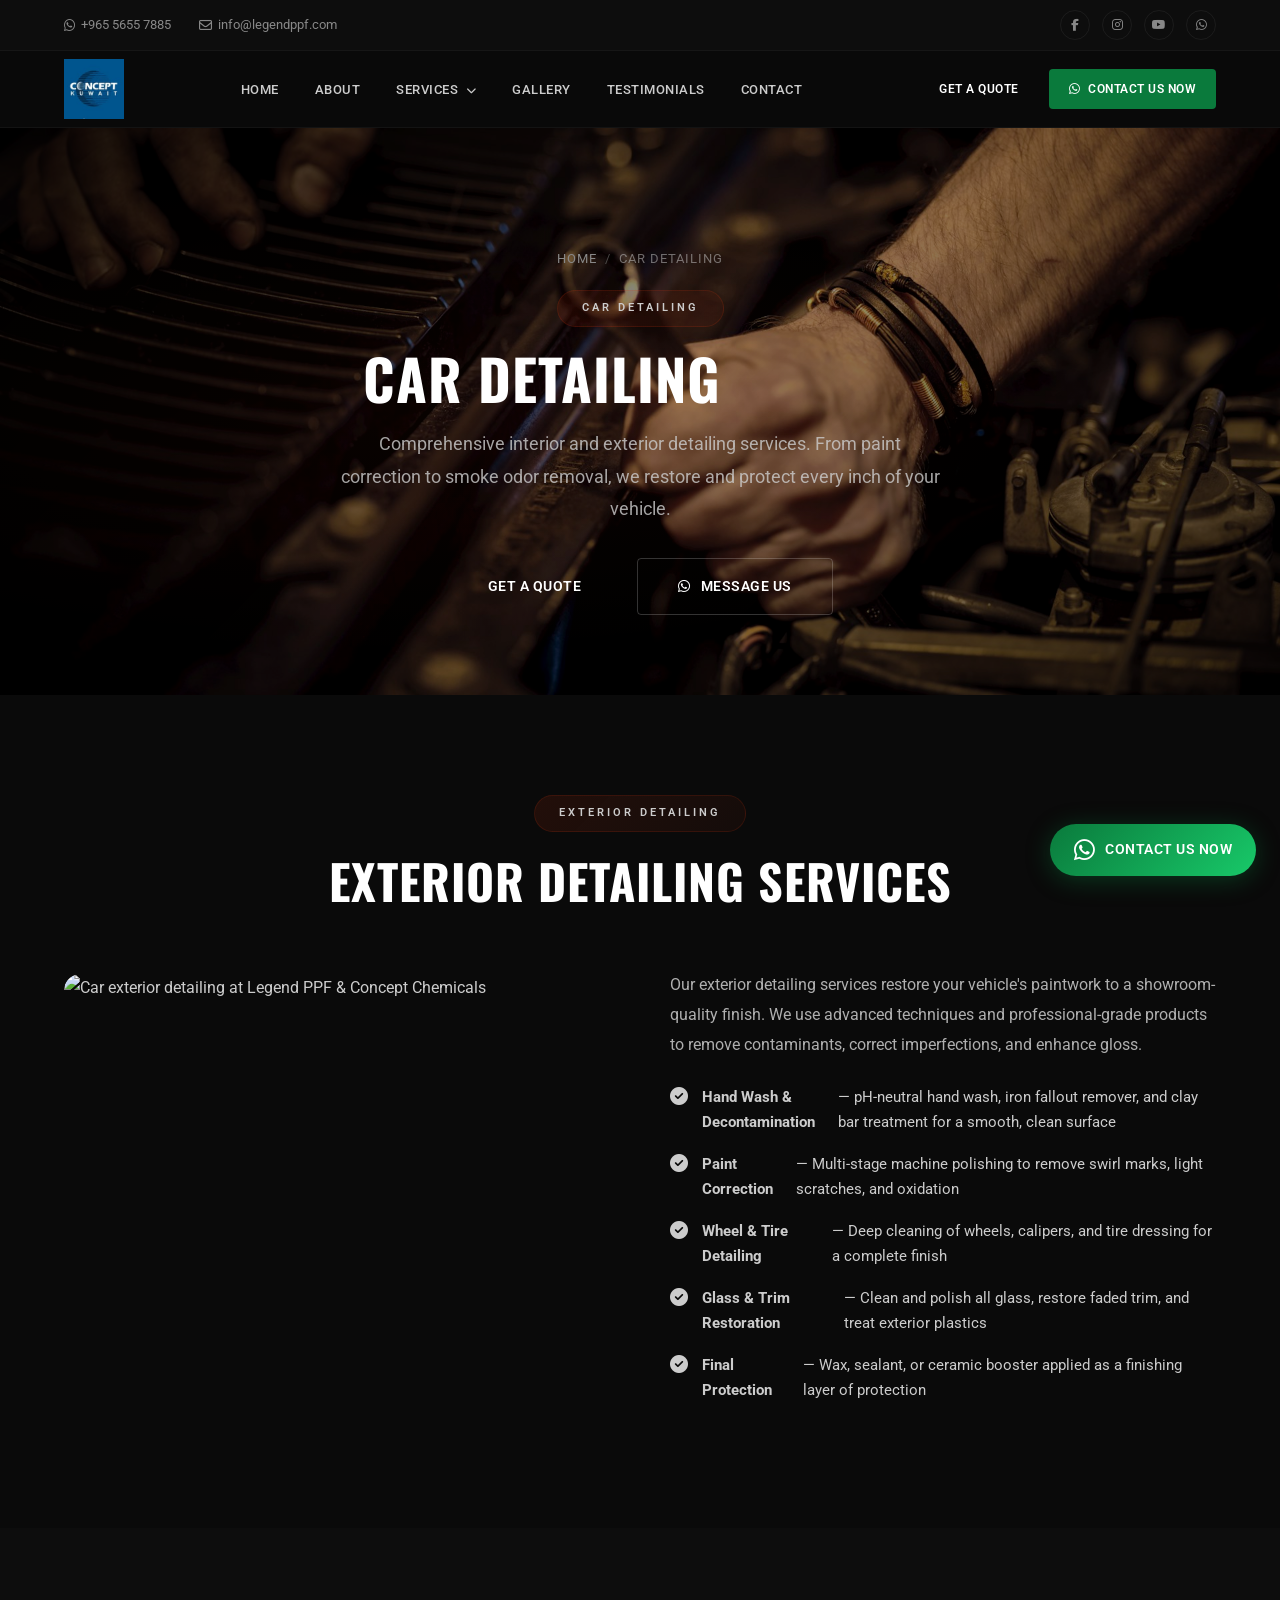
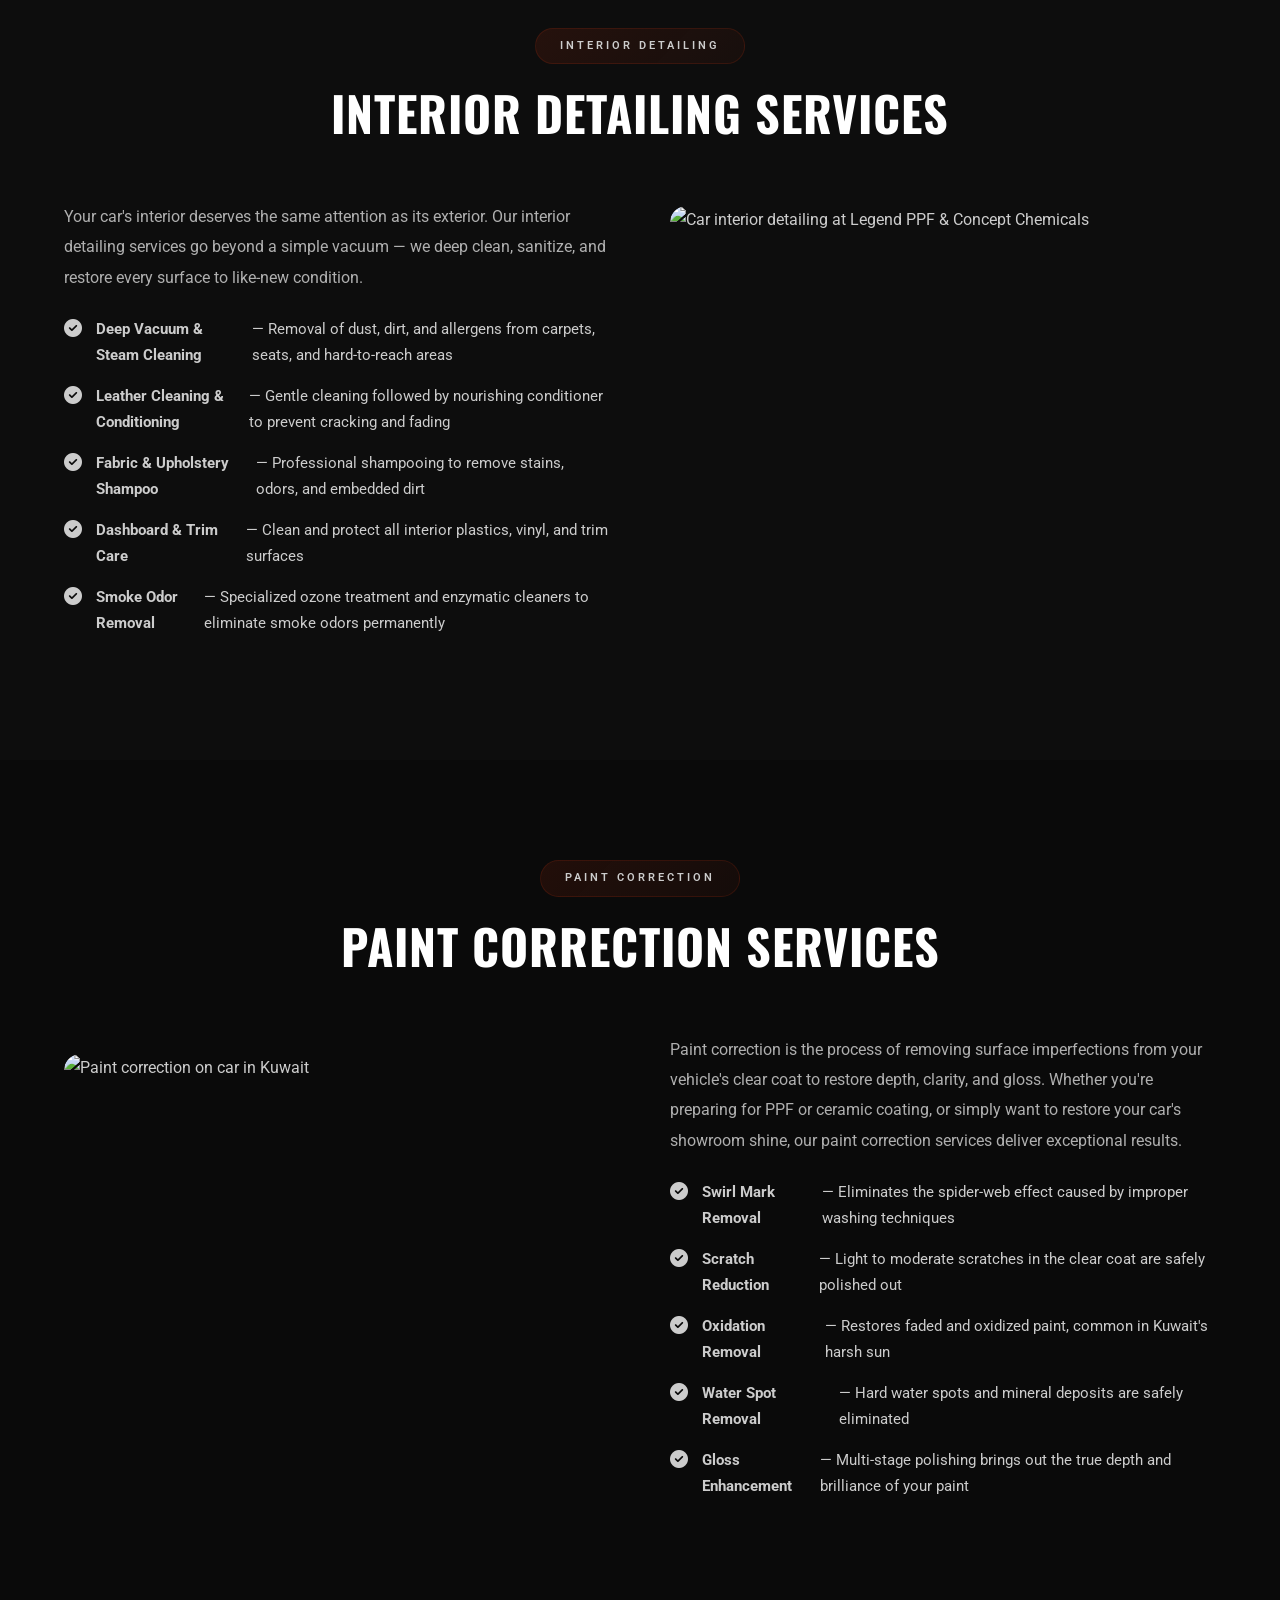
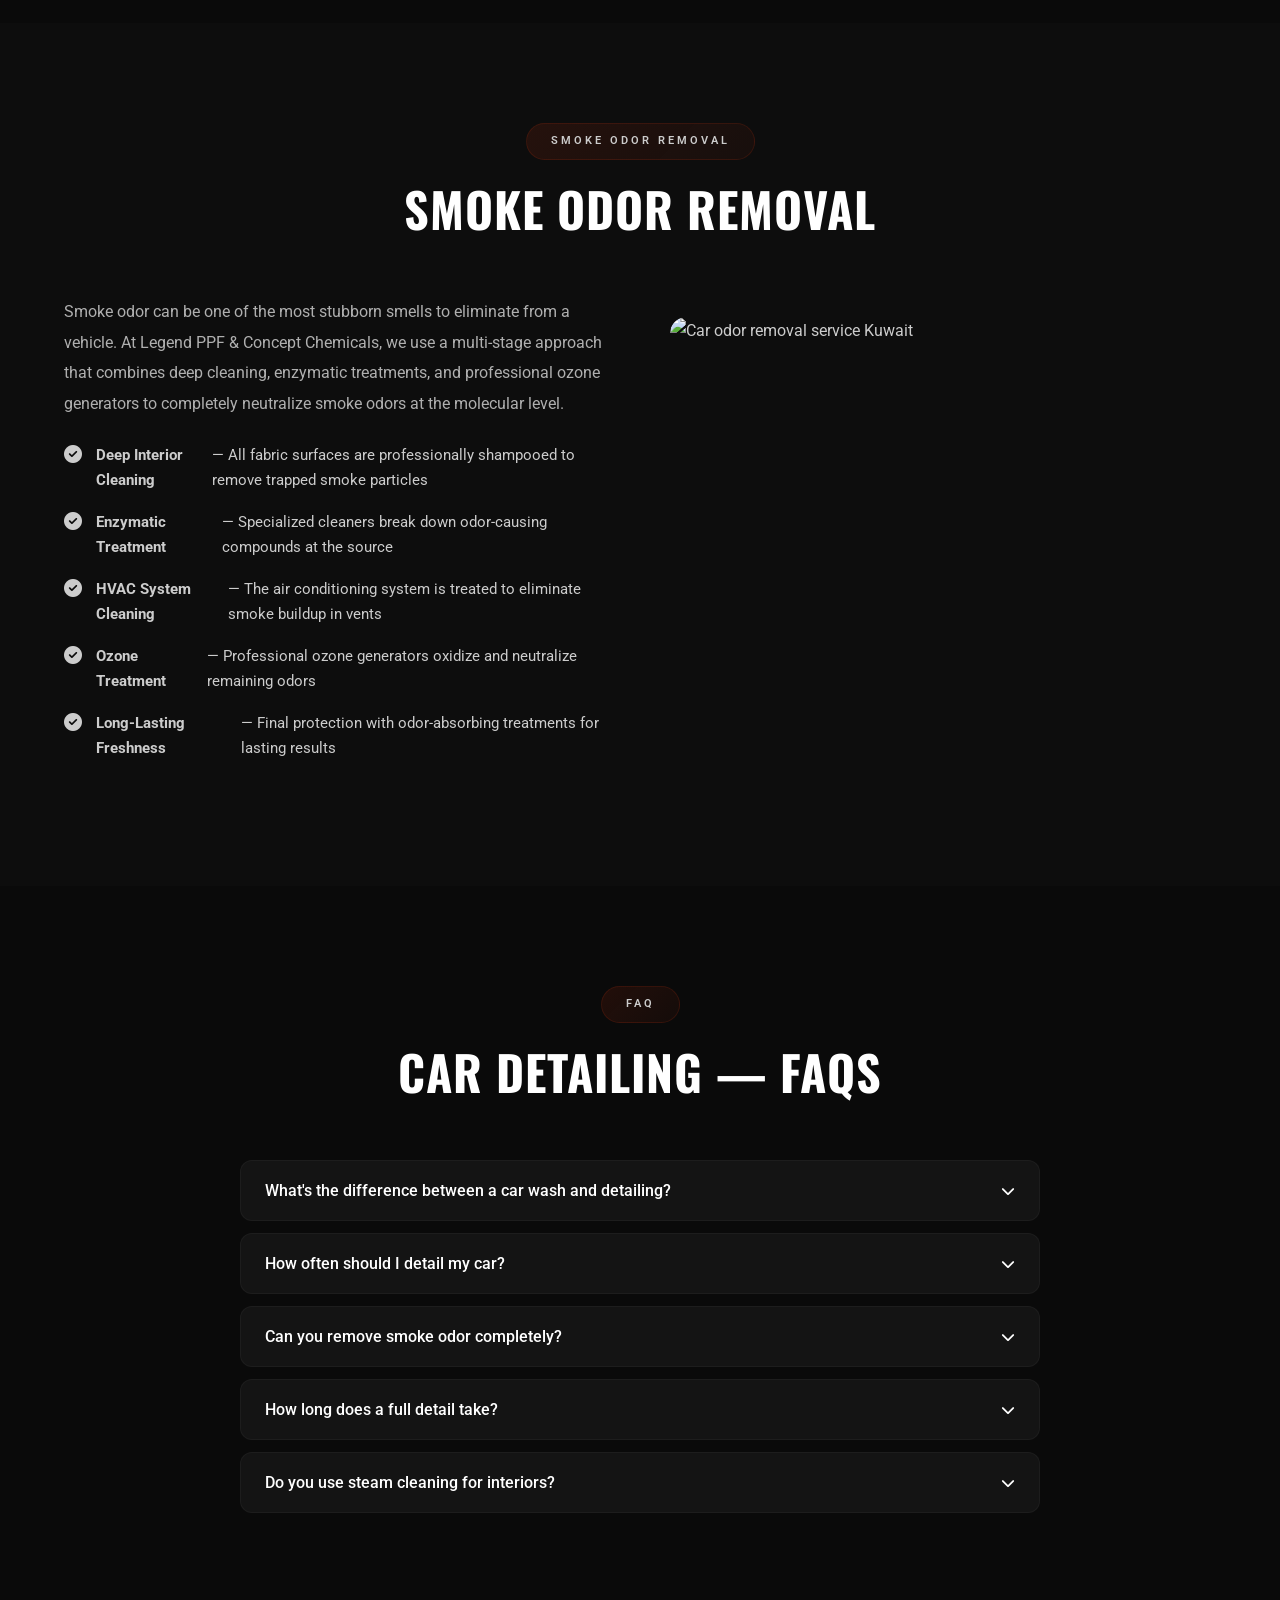
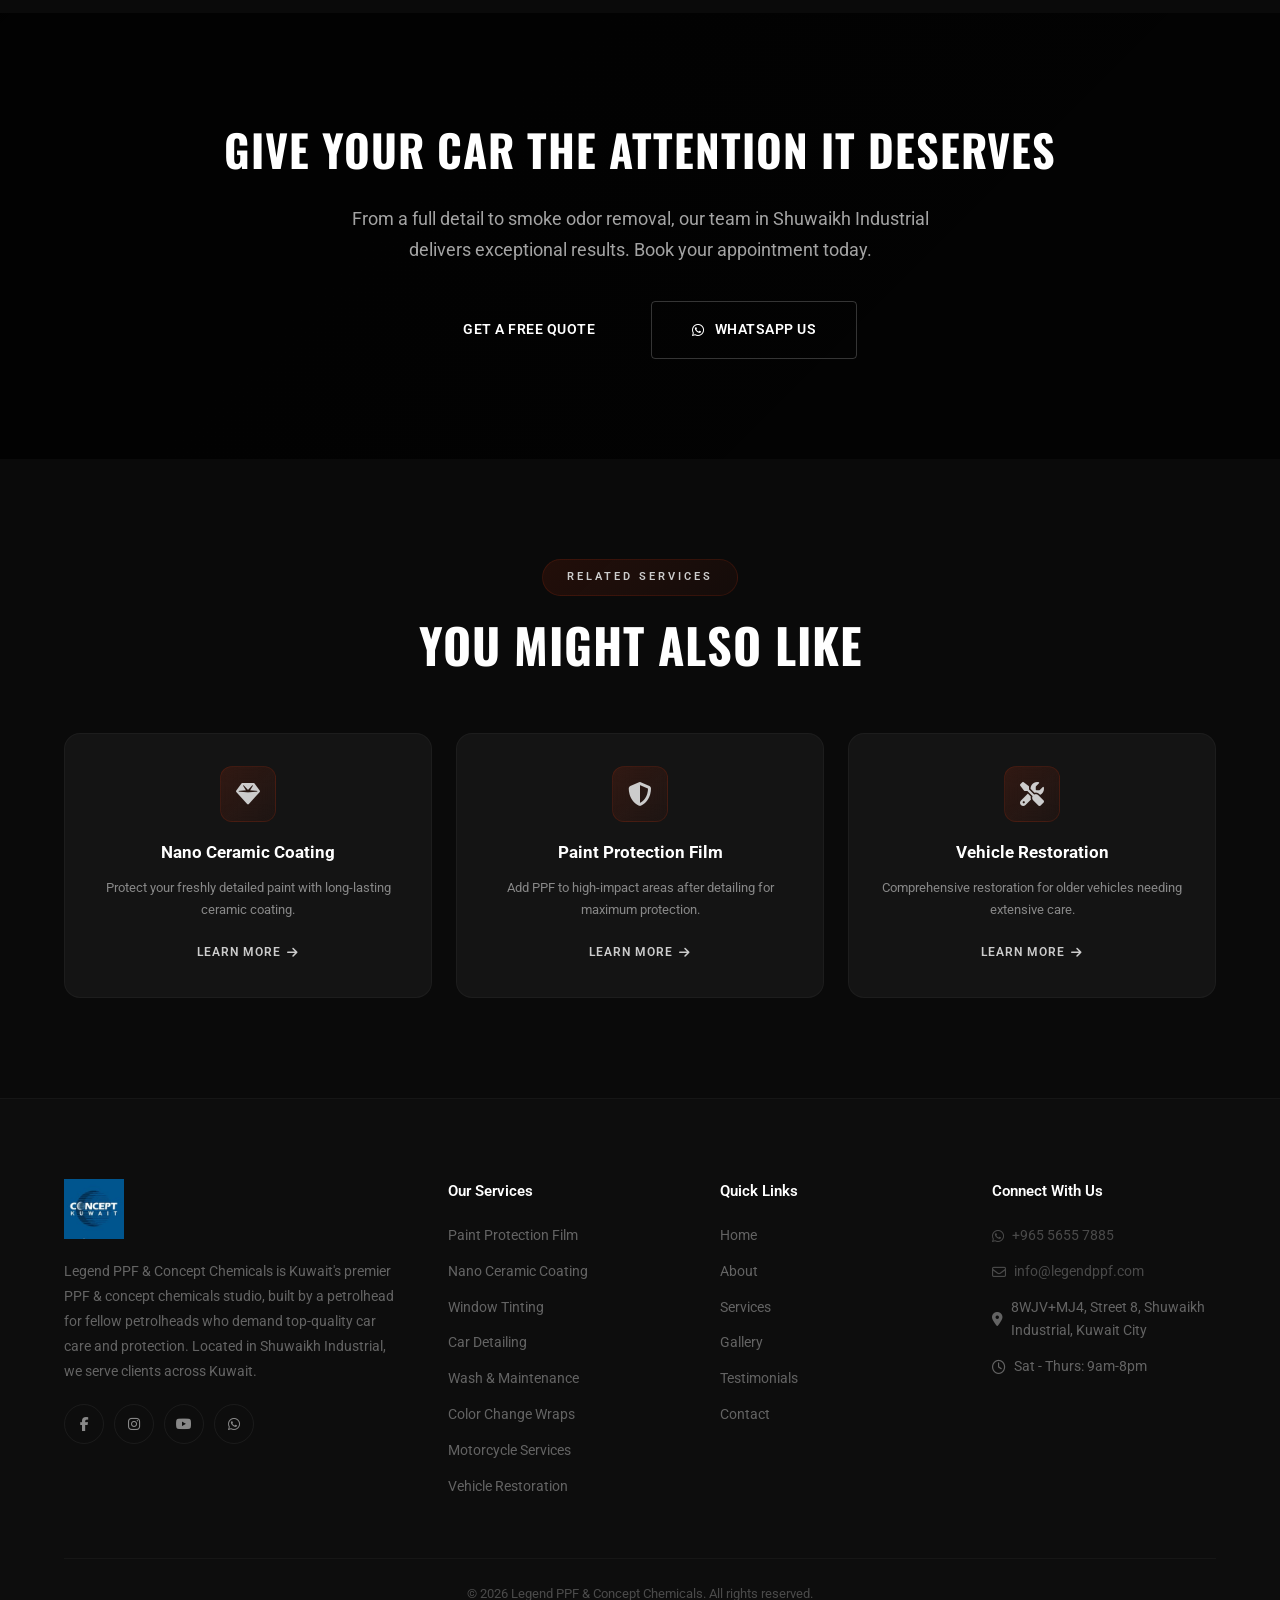
==== services/car-detailing.html @ 8990b1a9 "Initial commit from template" ====
<!DOCTYPE html>
<html lang="en">
<head>
  <meta charset="UTF-8">
  <meta name="viewport" content="width=device-width, initial-scale=1.0">
  <title>Car Detailing Kuwait | Legend PPF &amp; Concept Chemicals</title>
  <meta name="description" content="Premium Car Detailing in Kuwait by Legend PPF &amp; Concept Chemicals. Interior detailing, exterior detailing, paint correction, smoke odor removal, and full car care services.">
  <meta name="keywords" content="Car Detailing Kuwait, Auto Detailing Kuwait, Car Interior Detailing Kuwait, Car Exterior Detailing Kuwait, Smoke Odor Removal Kuwait, Paint Correction Kuwait, Car Cleaning Kuwait">
  <link rel="preconnect" href="https://fonts.googleapis.com">
  <link rel="preconnect" href="https://fonts.gstatic.com" crossorigin>
  <link href="https://fonts.googleapis.com/css2?family=Oswald:wght@400;500;600;700&family=Roboto:wght@300;400;500;700&display=swap" rel="stylesheet">
  <link rel="stylesheet" href="https://cdnjs.cloudflare.com/ajax/libs/font-awesome/6.5.0/css/all.min.css">
  <link rel="stylesheet" href="../style.css">
  <link rel="stylesheet" href="services.css">
</head>
<body>

  <div class="top-bar">
    <div class="container top-bar-inner">
      <div class="top-bar-contact">
        <a href="https://wa.me/96556557885"><i class="fab fa-whatsapp"></i> +965 5655 7885</a>
        <a href="mailto:info@legendppf.com"><i class="far fa-envelope"></i> info@legendppf.com</a>
      </div>
      <div class="top-bar-social">
        <a href="#"><i class="fab fa-facebook-f"></i></a>
        <a href="#"><i class="fab fa-instagram"></i></a>
        <a href="#"><i class="fab fa-youtube"></i></a>
        <a href="https://wa.me/96556557885"><i class="fab fa-whatsapp"></i></a>
      </div>
    </div>
  </div>

  <nav class="navbar" id="navbar">
    <div class="container nav-inner">
      <a href="../index.html" class="logo">
        <img src="../images/Logo.jpg" alt="Legend PPF &amp; Concept Chemicals">
      </a>
      <ul class="nav-links" id="navLinks">
        <li><a href="../index.html">Home</a></li>
        <li><a href="../index.html#about">About</a></li>
        <li class="dropdown">
          <a href="../index.html#services">Services <i class="fas fa-chevron-down"></i></a>
          <ul class="dropdown-menu">
            <li><a href="ppf.html">Paint Protection Film</a></li>
            <li><a href="nano-ceramic-coating.html">Nano Ceramic Coating</a></li>
            <li><a href="window-tinting.html">Window Tinting</a></li>
            <li><a href="car-detailing.html">Car Detailing</a></li>
            <li><a href="wash-maintenance.html">Wash & Maintenance</a></li>
            <li><a href="color-change-wraps.html">Color Change Wraps</a></li>
            <li><a href="motorcycle-services.html">Motorcycle Services</a></li>
            <li><a href="vehicle-restoration.html">Vehicle Restoration</a></li>
          </ul>
        </li>
        <li><a href="../index.html#gallery">Gallery</a></li>
        <li><a href="../index.html#testimonials">Testimonials</a></li>
        <li><a href="../index.html#contact">Contact</a></li>
      </ul>
      <div class="nav-actions">
        <a href="../index.html#contact" class="btn btn-primary btn-sm">Get a Quote</a>
        <a href="https://wa.me/96556557885" class="btn-whatsapp-nav"><i class="fab fa-whatsapp"></i> <span class="nav-whatsapp-text">Contact Us Now</span></a>
        <button class="hamburger" id="hamburger" aria-label="Menu">
          <span></span><span></span><span></span>
        </button>
      </div>
    </div>
  </nav>

  <section class="page-hero">
    <div class="page-hero-bg"><img src="../images/detailing-hero.jpg" alt="Car detailing" loading="lazy"></div>
    <div class="page-hero-overlay"></div>
    <div class="page-hero-content">
      <div class="breadcrumbs">
        <a href="../index.html">Home</a>
        <span>/</span>
        <span class="current">Car Detailing</span>
      </div>
      <span class="section-badge">CAR DETAILING</span>
      <h1>Car Detailing <span class="gradient-text">Kuwait</span></h1>
      <p>Comprehensive interior and exterior detailing services. From paint correction to smoke odor removal, we restore and protect every inch of your vehicle.</p>
      <div class="page-hero-actions">
        <a href="../index.html#contact" class="btn btn-primary btn-lg">Get a Quote</a>
        <a href="https://wa.me/96556557885" class="btn btn-outline btn-lg"><i class="fab fa-whatsapp"></i> Message Us</a>
      </div>
    </div>
  </section>

  <!-- Exterior Detailing -->
  <section class="section content-section">
    <div class="container">
      <div class="section-header">
        <span class="section-badge">EXTERIOR DETAILING</span>
        <h2>Exterior Detailing Services</h2>
      </div>
      <div class="content-grid">
        <div class="content-image">
          <img src="https://images.unsplash.com/photo-1583121274602-3e2820c69888?w=800&q=80" alt="Car exterior detailing at Legend PPF &amp; Concept Chemicals" loading="lazy">
        </div>
        <div class="content-text">
          <p>Our exterior detailing services restore your vehicle's paintwork to a showroom-quality finish. We use advanced techniques and professional-grade products to remove contaminants, correct imperfections, and enhance gloss.</p>
          <ul class="benefits-list">
            <li><i class="fas fa-check-circle"></i> <strong>Hand Wash & Decontamination</strong> — pH-neutral hand wash, iron fallout remover, and clay bar treatment for a smooth, clean surface</li>
            <li><i class="fas fa-check-circle"></i> <strong>Paint Correction</strong> — Multi-stage machine polishing to remove swirl marks, light scratches, and oxidation</li>
            <li><i class="fas fa-check-circle"></i> <strong>Wheel & Tire Detailing</strong> — Deep cleaning of wheels, calipers, and tire dressing for a complete finish</li>
            <li><i class="fas fa-check-circle"></i> <strong>Glass & Trim Restoration</strong> — Clean and polish all glass, restore faded trim, and treat exterior plastics</li>
            <li><i class="fas fa-check-circle"></i> <strong>Final Protection</strong> — Wax, sealant, or ceramic booster applied as a finishing layer of protection</li>
          </ul>
        </div>
      </div>
    </div>
  </section>

  <!-- Interior Detailing -->
  <section class="section content-section">
    <div class="container">
      <div class="section-header">
        <span class="section-badge">INTERIOR DETAILING</span>
        <h2>Interior Detailing Services</h2>
      </div>
      <div class="content-grid reverse">
        <div class="content-image">
          <img src="https://images.unsplash.com/photo-1619642751034-765dfdf7c58e?w=800&q=80" alt="Car interior detailing at Legend PPF &amp; Concept Chemicals" loading="lazy">
        </div>
        <div class="content-text">
          <p>Your car's interior deserves the same attention as its exterior. Our interior detailing services go beyond a simple vacuum — we deep clean, sanitize, and restore every surface to like-new condition.</p>
          <ul class="benefits-list">
            <li><i class="fas fa-check-circle"></i> <strong>Deep Vacuum & Steam Cleaning</strong> — Removal of dust, dirt, and allergens from carpets, seats, and hard-to-reach areas</li>
            <li><i class="fas fa-check-circle"></i> <strong>Leather Cleaning & Conditioning</strong> — Gentle cleaning followed by nourishing conditioner to prevent cracking and fading</li>
            <li><i class="fas fa-check-circle"></i> <strong>Fabric & Upholstery Shampoo</strong> — Professional shampooing to remove stains, odors, and embedded dirt</li>
            <li><i class="fas fa-check-circle"></i> <strong>Dashboard & Trim Care</strong> — Clean and protect all interior plastics, vinyl, and trim surfaces</li>
            <li><i class="fas fa-check-circle"></i> <strong>Smoke Odor Removal</strong> — Specialized ozone treatment and enzymatic cleaners to eliminate smoke odors permanently</li>
          </ul>
        </div>
      </div>
    </div>
  </section>

  <!-- Paint Correction -->
  <section class="section content-section">
    <div class="container">
      <div class="section-header">
        <span class="section-badge">PAINT CORRECTION</span>
        <h2>Paint Correction Services</h2>
      </div>
      <div class="content-grid">
        <div class="content-image">
          <img src="https://images.unsplash.com/photo-1601362840469-51e4d8d58785?w=800&q=80" alt="Paint correction on car in Kuwait" loading="lazy">
        </div>
        <div class="content-text">
          <p>Paint correction is the process of removing surface imperfections from your vehicle's clear coat to restore depth, clarity, and gloss. Whether you're preparing for PPF or ceramic coating, or simply want to restore your car's showroom shine, our paint correction services deliver exceptional results.</p>
          <ul class="benefits-list">
            <li><i class="fas fa-check-circle"></i> <strong>Swirl Mark Removal</strong> — Eliminates the spider-web effect caused by improper washing techniques</li>
            <li><i class="fas fa-check-circle"></i> <strong>Scratch Reduction</strong> — Light to moderate scratches in the clear coat are safely polished out</li>
            <li><i class="fas fa-check-circle"></i> <strong>Oxidation Removal</strong> — Restores faded and oxidized paint, common in Kuwait's harsh sun</li>
            <li><i class="fas fa-check-circle"></i> <strong>Water Spot Removal</strong> — Hard water spots and mineral deposits are safely eliminated</li>
            <li><i class="fas fa-check-circle"></i> <strong>Gloss Enhancement</strong> — Multi-stage polishing brings out the true depth and brilliance of your paint</li>
          </ul>
        </div>
      </div>
    </div>
  </section>

  <!-- Smoke Odor Removal -->
  <section class="section content-section">
    <div class="container">
      <div class="section-header">
        <span class="section-badge">SMOKE ODOR REMOVAL</span>
        <h2>Smoke Odor Removal</h2>
      </div>
      <div class="content-grid reverse">
        <div class="content-image">
          <img src="https://images.unsplash.com/photo-1607860108855-64acf2078ed9?w=800&q=80" alt="Car odor removal service Kuwait" loading="lazy">
        </div>
        <div class="content-text">
          <p>Smoke odor can be one of the most stubborn smells to eliminate from a vehicle. At Legend PPF &amp; Concept Chemicals, we use a multi-stage approach that combines deep cleaning, enzymatic treatments, and professional ozone generators to completely neutralize smoke odors at the molecular level.</p>
          <ul class="benefits-list">
            <li><i class="fas fa-check-circle"></i> <strong>Deep Interior Cleaning</strong> — All fabric surfaces are professionally shampooed to remove trapped smoke particles</li>
            <li><i class="fas fa-check-circle"></i> <strong>Enzymatic Treatment</strong> — Specialized cleaners break down odor-causing compounds at the source</li>
            <li><i class="fas fa-check-circle"></i> <strong>HVAC System Cleaning</strong> — The air conditioning system is treated to eliminate smoke buildup in vents</li>
            <li><i class="fas fa-check-circle"></i> <strong>Ozone Treatment</strong> — Professional ozone generators oxidize and neutralize remaining odors</li>
            <li><i class="fas fa-check-circle"></i> <strong>Long-Lasting Freshness</strong> — Final protection with odor-absorbing treatments for lasting results</li>
          </ul>
        </div>
      </div>
    </div>
  </section>

  <section class="section content-section">
    <div class="container">
      <div class="section-header">
        <span class="section-badge">FAQ</span>
        <h2>Car Detailing — FAQs</h2>
      </div>
      <div class="faq-grid">
        <div class="faq-item">
          <button class="faq-question">What's the difference between a car wash and detailing? <i class="fas fa-chevron-down"></i></button>
          <div class="faq-answer"><p>A standard car wash is a surface-level cleaning. Detailing is a comprehensive service that includes deep cleaning, paint correction, protection, and restoration of both interior and exterior surfaces. Detailing addresses the details that a regular wash misses.</p></div>
        </div>
        <div class="faq-item">
          <button class="faq-question">How often should I detail my car? <i class="fas fa-chevron-down"></i></button>
          <div class="faq-answer"><p>For most vehicles, a full detail every 6-12 months is recommended. However, if you want to maintain peak condition, interior detailing every 3-4 months and exterior detailing every 6 months is ideal. We can recommend a schedule based on your driving habits and environment.</p></div>
        </div>
        <div class="faq-item">
          <button class="faq-question">Can you remove smoke odor completely? <i class="fas fa-chevron-down"></i></button>
          <div class="faq-answer"><p>In most cases, yes. Our multi-stage smoke odor removal process is highly effective. The success rate depends on factors like how long the smoke has been present and whether it has penetrated deep into foam and padding. We provide a thorough assessment before any treatment.</p></div>
        </div>
        <div class="faq-item">
          <button class="faq-question">How long does a full detail take? <i class="fas fa-chevron-down"></i></button>
          <div class="faq-answer"><p>A full exterior and interior detail typically takes 1-2 days depending on the vehicle's condition and services selected. Paint correction adds additional time. We'll provide a timeline during booking.</p></div>
        </div>
        <div class="faq-item">
          <button class="faq-question">Do you use steam cleaning for interiors? <i class="fas fa-chevron-down"></i></button>
          <div class="faq-answer"><p>Yes. We use professional steam cleaning equipment to sanitize and deep clean interior surfaces without harsh chemicals. Steam effectively removes dirt, kills bacteria, and revitalizes fabrics and leather.</p></div>
        </div>
      </div>
    </div>
  </section>

  <section class="cta-section" style="background-image: url('https://images.unsplash.com/photo-1520340356584-f9917d1eea6f?w=1600&q=80');">
    <div class="cta-overlay"></div>
    <div class="container" style="position:relative; z-index:2;">
      <h2>Give Your Car the Attention It Deserves</h2>
      <p>From a full detail to smoke odor removal, our team in Shuwaikh Industrial delivers exceptional results. Book your appointment today.</p>
      <div class="cta-actions">
        <a href="../index.html#contact" class="btn btn-primary btn-lg">Get a Free Quote</a>
        <a href="https://wa.me/96556557885" class="btn btn-outline btn-lg"><i class="fab fa-whatsapp"></i> WhatsApp Us</a>
      </div>
    </div>
  </section>

  <section class="section content-section">
    <div class="container">
      <div class="section-header">
        <span class="section-badge">RELATED SERVICES</span>
        <h2>You Might Also Like</h2>
      </div>
      <div class="related-services">
        <a href="nano-ceramic-coating.html" class="related-card">
          <div class="service-icon"><i class="fas fa-gem"></i></div>
          <h4>Nano Ceramic Coating</h4>
          <p>Protect your freshly detailed paint with long-lasting ceramic coating.</p>
          <span class="service-link">Learn More <i class="fas fa-arrow-right"></i></span>
        </a>
        <a href="ppf.html" class="related-card">
          <div class="service-icon"><i class="fas fa-shield-alt"></i></div>
          <h4>Paint Protection Film</h4>
          <p>Add PPF to high-impact areas after detailing for maximum protection.</p>
          <span class="service-link">Learn More <i class="fas fa-arrow-right"></i></span>
        </a>
        <a href="vehicle-restoration.html" class="related-card">
          <div class="service-icon"><i class="fas fa-tools"></i></div>
          <h4>Vehicle Restoration</h4>
          <p>Comprehensive restoration for older vehicles needing extensive care.</p>
          <span class="service-link">Learn More <i class="fas fa-arrow-right"></i></span>
        </a>
      </div>
    </div>
  </section>

  <footer class="footer">
    <div class="container">
      <div class="footer-grid">
        <div class="footer-brand">
          <a href="../index.html" class="logo">
            <img src="../images/Logo.jpg" alt="Legend PPF &amp; Concept Chemicals">
          </a>
          <p>Legend PPF &amp; Concept Chemicals is Kuwait's premier PPF &amp; concept chemicals studio, built by a petrolhead for fellow petrolheads who demand top-quality car care and protection. Located in Shuwaikh Industrial, we serve clients across Kuwait.</p>
          <div class="footer-social">
            <a href="#"><i class="fab fa-facebook-f"></i></a>
            <a href="#"><i class="fab fa-instagram"></i></a>
            <a href="#"><i class="fab fa-youtube"></i></a>
            <a href="https://wa.me/96556557885"><i class="fab fa-whatsapp"></i></a>
          </div>
        </div>
        <div class="footer-links">
          <h4>Our Services</h4>
          <ul>
            <li><a href="ppf.html">Paint Protection Film</a></li>
            <li><a href="nano-ceramic-coating.html">Nano Ceramic Coating</a></li>
            <li><a href="window-tinting.html">Window Tinting</a></li>
            <li><a href="car-detailing.html">Car Detailing</a></li>
            <li><a href="wash-maintenance.html">Wash & Maintenance</a></li>
            <li><a href="color-change-wraps.html">Color Change Wraps</a></li>
            <li><a href="motorcycle-services.html">Motorcycle Services</a></li>
            <li><a href="vehicle-restoration.html">Vehicle Restoration</a></li>
          </ul>
        </div>
        <div class="footer-links">
          <h4>Quick Links</h4>
          <ul>
            <li><a href="../index.html">Home</a></li>
            <li><a href="../index.html#about">About</a></li>
            <li><a href="../index.html#services">Services</a></li>
            <li><a href="../index.html#gallery">Gallery</a></li>
            <li><a href="../index.html#testimonials">Testimonials</a></li>
            <li><a href="../index.html#contact">Contact</a></li>
          </ul>
        </div>
        <div class="footer-contact">
          <h4>Connect With Us</h4>
          <ul>
            <li><a href="https://wa.me/96556557885"><i class="fab fa-whatsapp"></i> +965 5655 7885</a></li>
            <li><a href="mailto:info@legendppf.com"><i class="far fa-envelope"></i> info@legendppf.com</a></li>
            <li><i class="fas fa-map-marker-alt"></i> 8WJV+MJ4, Street 8, Shuwaikh Industrial, Kuwait City</li>
            <li><i class="far fa-clock"></i> Sat - Thurs: 9am-8pm</li>
          </ul>
        </div>
      </div>
      <div class="footer-bottom">
        <p>&copy; 2026 Legend PPF &amp; Concept Chemicals. All rights reserved.</p>
      </div>
    </div>
  </footer>

  <a href="https://wa.me/96556557885" class="whatsapp-float" target="_blank" rel="noopener noreferrer" aria-label="Contact us on WhatsApp">
    <i class="fab fa-whatsapp"></i>
    <span>Contact Us Now</span>
  </a>

  <script src="../app.js"></script>
</body>
</html>
---- style.css ----
:root {
  --black: #0a0a0a;
  --dark: #0d0d0d;
  --dark-2: #141414;
  --dark-3: #1c1c1c;
  --primary: @PRIMARY_COLOR@;              /* #d9360e */
  --primary-dark: @PRIMARY_COLOR_DARK@;    /* #b82e0a */
  --primary-light: @PRIMARY_COLOR_LIGHT@;  /* #ff4f22 */
  --primary-glow: @PRIMARY_COLOR_GLOW@;    /* rgba(217, 54, 14, 0.15) */
  --whatsapp: #0a7a3c;
  --whatsapp-light: #18c969;
  --white: #ffffff;
  --text: #cccccc;
  --text-muted: #888888;
  --transition: all 0.4s cubic-bezier(0.25, 0.46, 0.45, 0.94);
}

* {
  margin: 0;
  padding: 0;
  box-sizing: border-box;
}

html { scroll-behavior: smooth; }

body {
  font-family: 'Roboto', sans-serif;
  background: var(--black);
  color: var(--text);
  overflow-x: hidden;
  line-height: 1.7;
  -webkit-font-smoothing: antialiased;
}

a { text-decoration: none; color: inherit; transition: var(--transition); }
ul { list-style: none; }
img { max-width: 100%; display: block; }

.container {
  max-width: 1200px;
  margin: 0 auto;
  padding: 0 24px;
}

@media (max-width: 480px) {
  .container { padding: 0 20px; }
}

.section {
  padding: 120px 0;
}

.section-header {
  text-align: center;
  margin-bottom: 60px;
}

.section-badge {
  display: inline-block;
  background: linear-gradient(135deg, rgba(217, 54, 14, 0.12), rgba(217, 54, 14, 0.05));
  color: var(--primary-light);
  padding: 8px 24px;
  border-radius: 50px;
  font-size: 11px;
  font-weight: 600;
  letter-spacing: 3px;
  margin-bottom: 20px;
  text-transform: uppercase;
  border: 1px solid rgba(217, 54, 14, 0.15);
}

.section-header h2 {
  font-family: 'Oswald', sans-serif;
  font-size: 48px;
  color: var(--white);
  margin-bottom: 16px;
  line-height: 1.2;
  text-transform: uppercase;
  letter-spacing: 1px;
}

.section-sub {
  font-size: 17px;
  color: var(--text-muted);
  max-width: 600px;
  margin: 0 auto;
  line-height: 1.8;
}

.gradient-text {
  background: linear-gradient(135deg, var(--primary-light), var(--primary), var(--primary-dark));
  -webkit-background-clip: text;
  -webkit-text-fill-color: transparent;
  background-clip: text;
}

.btn {
  display: inline-flex;
  align-items: center;
  gap: 10px;
  padding: 14px 32px;
  border-radius: 4px;
  font-weight: 600;
  font-size: 14px;
  cursor: pointer;
  transition: var(--transition);
  border: none;
  font-family: 'Roboto', sans-serif;
  letter-spacing: 0.5px;
  text-transform: uppercase;
}

.btn-sm { padding: 10px 20px; font-size: 12px; }
.btn-lg { padding: 16px 40px; font-size: 14px; }
.btn-block { width: 100%; justify-content: center; }

.btn-primary {
  background: linear-gradient(135deg, var(--primary) 0%, var(--primary-dark) 100%);
  color: var(--white);
}

.btn-primary:hover {
  transform: translateY(-3px);
  box-shadow: 0 12px 40px var(--primary-glow);
}

.btn-outline {
  background: transparent;
  color: var(--white);
  border: 1.5px solid rgba(255,255,255,0.2);
}

.btn-outline:hover {
  border-color: var(--primary);
  color: var(--primary);
  background: rgba(217, 54, 14, 0.05);
}

.btn-whatsapp {
  background: var(--whatsapp);
  color: var(--white);
}

.btn-whatsapp:hover {
  background: var(--whatsapp-light);
  transform: translateY(-3px);
  box-shadow: 0 8px 30px rgba(10, 122, 60, 0.35);
}

/* ============ TOP BAR ============ */
.top-bar {
  background: var(--dark);
  padding: 10px 0;
  border-bottom: 1px solid rgba(255,255,255,0.04);
  font-size: 13px;
}

.top-bar-inner {
  display: flex;
  justify-content: space-between;
  align-items: center;
}

.top-bar-contact { display: flex; gap: 28px; }

.top-bar-contact a {
  color: var(--text-muted);
  display: flex;
  align-items: center;
  gap: 6px;
  font-size: 13px;
}

.top-bar-contact a:hover { color: var(--primary); }

.top-bar-social { display: flex; gap: 12px; }

.top-bar-social a {
  color: var(--text-muted);
  width: 30px; height: 30px;
  display: flex;
  align-items: center;
  justify-content: center;
  border-radius: 50%;
  border: 1px solid rgba(255,255,255,0.06);
  font-size: 12px;
  transition: var(--transition);
}

.top-bar-social a:hover {
  color: var(--primary);
  border-color: var(--primary);
  background: rgba(217, 54, 14, 0.05);
}

/* ============ NAVIGATION ============ */
.navbar {
  position: sticky;
  top: 0;
  z-index: 1000;
  background: rgba(10, 10, 10, 0.92);
  backdrop-filter: blur(30px);
  -webkit-backdrop-filter: blur(30px);
  border-bottom: 1px solid rgba(255,255,255,0.04);
}

.nav-inner {
  display: flex;
  justify-content: space-between;
  align-items: center;
  height: 76px;
}

.logo {
  display: flex;
  align-items: center;
  gap: 10px;
}

.logo img {
  height: 60px;
  width: auto;
  display: block;
}

.logo-icon {
  font-size: 26px;
  color: var(--primary);
  animation: sparkle 3s infinite;
}

@keyframes sparkle {
  0%, 100% { opacity: 1; transform: scale(1); }
  50% { opacity: 0.7; transform: scale(1.1); }
}

.logo-text {
  font-family: 'Oswald', sans-serif;
  font-size: 26px;
  font-weight: 700;
  color: var(--white);
  letter-spacing: 2px;
  text-transform: uppercase;
}

.logo-text small {
  font-size: 14px;
  font-weight: 400;
  color: var(--primary);
  letter-spacing: 2px;
  text-transform: none;
}

.nav-links { display: flex; gap: 36px; }

.nav-links > li > a {
  color: var(--text);
  font-size: 13px;
  font-weight: 500;
  position: relative;
  padding: 6px 0;
  letter-spacing: 0.5px;
  text-transform: uppercase;
}

.nav-links > li > a::after {
  content: '';
  position: absolute;
  bottom: -2px;
  left: 0;
  width: 0;
  height: 2px;
  background: linear-gradient(90deg, var(--primary), var(--primary-light));
  transition: var(--transition);
  border-radius: 2px;
}

.nav-links > li > a:hover,
.nav-links > li > a.active { color: var(--primary); }

.nav-links > li > a:hover::after,
.nav-links > li > a.active::after { width: 100%; }

.dropdown { position: relative; }

.dropdown > a i { font-size: 10px; margin-left: 4px; }

.dropdown-menu {
  position: absolute;
  top: 100%;
  left: -20px;
  background: rgba(20, 20, 20, 0.98);
  backdrop-filter: blur(20px);
  min-width: 270px;
  padding: 12px 0;
  border-radius: 12px;
  opacity: 0;
  visibility: hidden;
  transform: translateY(12px);
  transition: all 0.3s ease;
  border: 1px solid rgba(255,255,255,0.06);
  z-index: 100;
  box-shadow: 0 20px 60px rgba(0,0,0,0.5);
}

.dropdown:hover .dropdown-menu {
  opacity: 1;
  visibility: visible;
  transform: translateY(0);
}

.dropdown-menu li a {
  display: block;
  padding: 10px 24px;
  color: var(--text);
  font-size: 13px;
  border-left: 2px solid transparent;
}

.dropdown-menu li a:hover {
  background: rgba(217, 54, 14, 0.04);
  color: var(--primary);
  border-left-color: var(--primary);
}

.nav-actions { display: flex; align-items: center; gap: 10px; }

.btn-whatsapp-nav {
  display: inline-flex;
  align-items: center;
  gap: 8px;
  padding: 10px 20px;
  border-radius: 4px;
  font-weight: 600;
  font-size: 12px;
  cursor: pointer;
  transition: var(--transition);
  border: none;
  font-family: 'Roboto', sans-serif;
  letter-spacing: 0.5px;
  text-transform: uppercase;
  background: var(--whatsapp);
  color: var(--white);
}

.btn-whatsapp-nav:hover {
  background: var(--whatsapp-light);
  transform: translateY(-3px);
  box-shadow: 0 8px 30px rgba(10, 122, 60, 0.35);
}

.hamburger {
  display: none;
  flex-direction: column;
  gap: 5px;
  background: none;
  border: none;
  cursor: pointer;
  padding: 8px;
}

.hamburger span {
  width: 24px;
  height: 2px;
  background: var(--white);
  transition: var(--transition);
  display: block;
  border-radius: 2px;
}

/* ============ HERO ============ */
.hero {
  position: relative;
  min-height: 100vh;
  display: flex;
  align-items: center;
  overflow: hidden;
}

.hero-video {
  position: absolute;
  inset: 0;
  z-index: 0;
  overflow: hidden;
}

.hero-video video {
  width: 100%;
  height: 100%;
  object-fit: cover;
  transform: scale(1.1);
}

.hero-overlay {
  position: absolute;
  inset: 0;
  background: 
    linear-gradient(135deg, rgba(0,0,0,0.85) 0%, rgba(0,0,0,0.4) 50%, rgba(0,0,0,0.7) 100%),
    radial-gradient(ellipse at 30% 50%, rgba(217, 54, 14, 0.08) 0%, transparent 60%);
  z-index: 1;
}

.hero-content {
  position: relative;
  z-index: 2;
  max-width: 800px;
  margin: 0 auto;
  padding: 40px 0;
  text-align: center;
}

.hero-badge {
  display: inline-block;
  background: linear-gradient(135deg, rgba(217, 54, 14, 0.15), rgba(217, 54, 14, 0.05));
  color: var(--primary-light);
  padding: 10px 24px;
  border-radius: 50px;
  font-size: 11px;
  font-weight: 600;
  letter-spacing: 3px;
  margin-bottom: 28px;
  border: 1px solid rgba(217, 54, 14, 0.2);
  backdrop-filter: blur(10px);
}

.hero h1 {
  font-family: 'Oswald', sans-serif;
  font-size: 68px;
  color: var(--white);
  line-height: 1.05;
  margin-bottom: 24px;
  text-transform: uppercase;
  letter-spacing: 1px;
}

.hero p {
  font-size: 18px;
  color: var(--text);
  opacity: 0.8;
  max-width: 580px;
  margin: 0 auto 36px;
  line-height: 1.8;
}

.hero-actions {
  display: flex;
  gap: 16px;
  flex-wrap: wrap;
  margin-bottom: 48px;
  justify-content: center;
}

.hero-brands {
  display: flex;
  align-items: center;
  justify-content: center;
  gap: 20px;
}

.hero-brands span {
  font-size: 12px;
  color: var(--text-muted);
  text-transform: uppercase;
  letter-spacing: 2px;
}

.brand-logos {
  display: flex;
  gap: 10px;
}

.brand-chip {
  background: rgba(255,255,255,0.04);
  border: 1px solid rgba(255,255,255,0.08);
  padding: 6px 16px;
  border-radius: 4px;
  font-size: 11px;
  font-weight: 600;
  color: var(--text-muted);
  letter-spacing: 1px;
  text-transform: uppercase;
}

.hero-scroll {
  position: absolute;
  bottom: 36px;
  left: 50%;
  transform: translateX(-50%);
  z-index: 2;
  display: flex;
  flex-direction: column;
  align-items: center;
  gap: 8px;
  color: var(--text-muted);
  font-size: 11px;
  letter-spacing: 2px;
  text-transform: uppercase;
  animation: bounce 2.5s infinite;
}

@keyframes bounce {
  0%, 100% { transform: translateX(-50%) translateY(0); }
  50% { transform: translateX(-50%) translateY(10px); }
}

/* ============ ABOUT ============ */
.about {
  background: linear-gradient(180deg, var(--dark) 0%, var(--black) 100%);
  position: relative;
}

.about-grid {
  display: grid;
  grid-template-columns: 1fr 1fr;
  gap: 80px;
  align-items: center;
}

.about-content p {
  margin-bottom: 20px;
  font-size: 16px;
  color: var(--text);
  line-height: 1.9;
  opacity: 0.85;
}

.about-badges {
  display: flex;
  flex-direction: column;
  gap: 14px;
  margin: 28px 0 36px;
}

.about-badges span {
  display: flex;
  align-items: center;
  gap: 12px;
  color: var(--primary-light);
  font-size: 14px;
  font-weight: 500;
}

.about-badges span i { font-size: 18px; }

.about-image {
  position: relative;
  border-radius: 16px;
  overflow: hidden;
}

.about-image img {
  width: 100%;
  height: 500px;
  object-fit: cover;
  border-radius: 16px;
}

.about-experience-badge {
  position: absolute;
  bottom: 24px;
  left: 24px;
  background: rgba(10,10,10,0.9);
  backdrop-filter: blur(20px);
  border: 1px solid rgba(217, 54, 14, 0.2);
  padding: 20px 28px;
  border-radius: 12px;
  display: flex;
  flex-direction: column;
  align-items: center;
}

.exp-number {
  font-family: 'Oswald', sans-serif;
  font-size: 40px;
  font-weight: 700;
  color: var(--primary);
  line-height: 1;
}

.exp-label {
  font-size: 11px;
  color: var(--text-muted);
  text-transform: uppercase;
  letter-spacing: 1px;
  margin-top: 4px;
}

/* ============ SERVICES ============ */
.services {
  background: var(--black);
  position: relative;
}

.services-grid {
  display: grid;
  grid-template-columns: repeat(4, 1fr);
  gap: 20px;
}

.service-card {
  position: relative;
  border-radius: 16px;
  overflow: hidden;
  min-height: 340px;
  background-size: cover;
  background-position: center;
  background-repeat: no-repeat;
  display: flex;
  align-items: flex-end;
  cursor: pointer;
  transition: var(--transition);
}

.service-card-overlay {
  position: absolute;
  inset: 0;
  background: linear-gradient(180deg, rgba(0,0,0,0.1) 0%, rgba(0,0,0,0.92) 100%);
  z-index: 1;
  transition: var(--transition);
}

.service-card:hover .service-card-overlay {
  background: linear-gradient(180deg, rgba(217, 54, 14, 0.05) 0%, rgba(0,0,0,0.95) 100%);
}

.service-card:hover {
  transform: translateY(-6px);
  box-shadow: 0 20px 60px rgba(0,0,0,0.5);
}

.service-card-content {
  position: relative;
  z-index: 2;
  padding: 28px 24px;
}

.service-icon {
  width: 46px;
  height: 46px;
  background: linear-gradient(135deg, rgba(217, 54, 14, 0.15), rgba(217, 54, 14, 0.05));
  border: 1px solid rgba(217, 54, 14, 0.15);
  border-radius: 12px;
  display: flex;
  align-items: center;
  justify-content: center;
  font-size: 20px;
  color: var(--primary);
  margin-bottom: 16px;
  backdrop-filter: blur(10px);
}

.service-card h3 {
  font-size: 17px;
  color: var(--white);
  margin-bottom: 10px;
  font-weight: 600;
}

.service-card p {
  font-size: 13px;
  color: var(--text);
  opacity: 0.7;
  line-height: 1.7;
  margin-bottom: 16px;
}

.service-link {
  font-size: 12px;
  font-weight: 600;
  color: var(--primary);
  display: inline-flex;
  align-items: center;
  gap: 6px;
  text-transform: uppercase;
  letter-spacing: 1px;
}

.service-link:hover { gap: 12px; }

/* ============ VIDEO ============ */
.video-section {
  background: var(--dark);
  padding: 100px 0;
}

.video-wrapper {
  max-width: 900px;
  margin: 0 auto;
}

.video-container {
  position: relative;
  padding-bottom: 56.25%;
  height: 0;
  overflow: hidden;
  border-radius: 16px;
  box-shadow: 0 20px 80px rgba(0,0,0,0.5);
  border: 1px solid rgba(255,255,255,0.05);
}

.video-container iframe {
  position: absolute;
  top: 0;
  left: 0;
  width: 100%;
  height: 100%;
  border-radius: 16px;
}

/* ============ CTA ============ */
.cta-section {
  position: relative;
  padding: 100px 0;
  text-align: center;
  background-size: cover;
  background-position: center;
  background-attachment: fixed;
  overflow: hidden;
}

.cta-overlay {
  position: absolute;
  inset: 0;
  background: linear-gradient(135deg, rgba(0,0,0,0.85), rgba(0,0,0,0.7));
  z-index: 1;
}

.cta-section h2 {
  font-family: 'Oswald', sans-serif;
  font-size: 44px;
  color: var(--white);
  margin-bottom: 16px;
  text-transform: uppercase;
  letter-spacing: 1px;
}

.cta-section p {
  font-size: 18px;
  color: var(--text);
  opacity: 0.8;
  max-width: 600px;
  margin: 0 auto 36px;
}

.cta-actions { display: flex; gap: 16px; justify-content: center; flex-wrap: wrap; }

/* ============ WHY US ============ */
.why-us { background: var(--dark); }

.why-grid {
  display: grid;
  grid-template-columns: repeat(4, 1fr);
  gap: 30px;
}

.why-card {
  text-align: center;
  padding: 40px 24px;
  background: rgba(255,255,255,0.02);
  border: 1px solid rgba(255,255,255,0.04);
  border-radius: 16px;
  transition: var(--transition);
}

.why-card:hover {
  border-color: rgba(217, 54, 14, 0.15);
  background: rgba(217, 54, 14, 0.02);
  transform: translateY(-4px);
}

.why-icon {
  width: 72px;
  height: 72px;
  background: linear-gradient(135deg, rgba(217, 54, 14, 0.1), rgba(217, 54, 14, 0.02));
  border: 1px solid rgba(217, 54, 14, 0.1);
  border-radius: 50%;
  display: flex;
  align-items: center;
  justify-content: center;
  font-size: 28px;
  color: var(--primary);
  margin: 0 auto 24px;
  transition: var(--transition);
}

.why-card:hover .why-icon {
  background: linear-gradient(135deg, rgba(217, 54, 14, 0.15), rgba(217, 54, 14, 0.05));
  transform: scale(1.05);
}

.why-card h3 {
  font-size: 18px;
  color: var(--white);
  margin-bottom: 12px;
}

.why-card p {
  font-size: 14px;
  color: var(--text-muted);
  line-height: 1.7;
}

/* ============ STATS ============ */
.stats-section {
  position: relative;
  padding: 100px 0;
  background: linear-gradient(135deg, var(--dark-2) 0%, var(--black) 100%);
  overflow: hidden;
}

.stats-bg {
  position: absolute;
  inset: 0;
  background: radial-gradient(ellipse at 50% 50%, rgba(217, 54, 14, 0.03) 0%, transparent 60%);
}

.stats-grid {
  position: relative;
  z-index: 2;
  display: grid;
  grid-template-columns: repeat(4, 1fr);
  gap: 40px;
  text-align: center;
}

.stat-number {
  font-family: 'Oswald', sans-serif;
  font-size: 56px;
  font-weight: 700;
  color: var(--primary);
  display: inline;
}

.stat-plus {
  font-family: 'Oswald', sans-serif;
  font-size: 56px;
  font-weight: 700;
  color: var(--primary);
}

.stat-label {
  display: block;
  font-size: 13px;
  color: var(--text-muted);
  margin-top: 8px;
  text-transform: uppercase;
  letter-spacing: 1.5px;
}

/* ============ TESTIMONIALS ============ */
.testimonials { background: var(--black); }

.testimonials-slider {
  max-width: 680px;
  margin: 0 auto;
  position: relative;
  min-height: 260px;
}

.testimonial-card {
  display: none;
  text-align: center;
  padding: 48px 48px;
  background: linear-gradient(135deg, var(--dark-2), var(--dark-3));
  border-radius: 16px;
  border: 1px solid rgba(255,255,255,0.04);
}

.testimonial-card.active {
  display: block;
  animation: fadeIn 0.6s ease;
}

@keyframes fadeIn {
  from { opacity: 0; transform: translateY(16px); }
  to { opacity: 1; transform: translateY(0); }
}

.testimonial-stars {
  color: var(--primary);
  font-size: 16px;
  margin-bottom: 24px;
  display: flex;
  justify-content: center;
  gap: 6px;
}

.testimonial-card p {
  font-size: 17px;
  line-height: 1.9;
  color: var(--text);
  opacity: 0.85;
  font-style: italic;
  margin-bottom: 28px;
}

.testimonial-author {
  display: flex;
  align-items: center;
  justify-content: center;
  gap: 14px;
}

.author-avatar {
  width: 52px;
  height: 52px;
  border-radius: 50%;
  background: linear-gradient(135deg, var(--primary), var(--primary-dark));
  display: flex;
  align-items: center;
  justify-content: center;
  font-weight: 700;
  color: var(--white);
  font-size: 18px;
}

.testimonial-author strong {
  display: block;
  color: var(--white);
  font-size: 15px;
}

.testimonial-author span {
  font-size: 12px;
  color: var(--text-muted);
}

.testimonial-dots {
  display: flex;
  justify-content: center;
  gap: 8px;
  margin-top: 32px;
}

.dot {
  width: 10px;
  height: 10px;
  border-radius: 50%;
  background: var(--dark-3);
  cursor: pointer;
  transition: var(--transition);
}

.dot.active {
  background: var(--primary);
  width: 36px;
  border-radius: 5px;
}

/* ============ GALLERY ============ */
.gallery { background: var(--dark); }

.gallery-grid {
  display: grid;
  grid-template-columns: repeat(3, 1fr);
  gap: 16px;
}

.gallery-item {
  aspect-ratio: 3/4;
  overflow: hidden;
  border-radius: 12px;
  position: relative;
}

.gallery-item img {
  width: 100%;
  height: 100%;
  object-fit: cover;
  transition: var(--transition);
}

.gallery-item:hover img {
  transform: scale(1.08);
}

/* ============ CONTACT ============ */
.contact {
  position: relative;
  background: var(--black);
  overflow: hidden;
}

.contact-bg {
  position: absolute;
  inset: 0;
  background: radial-gradient(ellipse at 0% 50%, rgba(217, 54, 14, 0.03) 0%, transparent 60%);
}

.contact-grid {
  display: grid;
  grid-template-columns: 1fr 1.5fr;
  gap: 60px;
  align-items: start;
}

.contact-info {
  display: flex;
  flex-direction: column;
  gap: 28px;
}

.contact-item {
  display: flex;
  gap: 18px;
  align-items: flex-start;
}

.contact-icon {
  width: 52px;
  height: 52px;
  background: linear-gradient(135deg, rgba(217, 54, 14, 0.1), rgba(217, 54, 14, 0.02));
  border: 1px solid rgba(217, 54, 14, 0.1);
  border-radius: 12px;
  display: flex;
  align-items: center;
  justify-content: center;
  font-size: 20px;
  color: var(--primary);
  flex-shrink: 0;
}

.contact-item h4 {
  font-size: 13px;
  color: var(--text-muted);
  margin-bottom: 4px;
  font-weight: 500;
  text-transform: uppercase;
  letter-spacing: 1px;
}

.contact-item a,
.contact-item p {
  font-size: 16px;
  color: var(--white);
}

.contact-item a:hover { color: var(--primary); }

.contact-cta {
  margin-top: 20px;
  padding: 24px;
  background: linear-gradient(135deg, rgba(217, 54, 14, 0.08), rgba(217, 54, 14, 0.02));
  border: 1px solid rgba(217, 54, 14, 0.15);
  border-radius: 16px;
}

.contact-cta p {
  font-size: 14px;
  color: var(--text-muted);
  margin-bottom: 12px;
}

.contact-form {
  background: var(--dark-2);
  padding: 40px;
  border-radius: 16px;
  border: 1px solid rgba(255,255,255,0.04);
}

.contact-form h3 {
  font-size: 20px;
  color: var(--white);
  margin-bottom: 24px;
}

.form-row {
  display: grid;
  grid-template-columns: 1fr 1fr;
  gap: 16px;
}

.form-group { margin-bottom: 16px; }

.form-group input,
.form-group select,
.form-group textarea {
  width: 100%;
  padding: 14px 18px;
  border-radius: 8px;
  border: 1px solid rgba(255,255,255,0.06);
  background: rgba(0,0,0,0.3);
  color: var(--white);
  font-family: 'Roboto', sans-serif;
  font-size: 14px;
  transition: var(--transition);
  outline: none;
}

.form-group input:focus,
.form-group select:focus,
.form-group textarea:focus {
  border-color: var(--primary);
  box-shadow: 0 0 0 3px rgba(217, 54, 14, 0.08);
}

.form-group input::placeholder,
.form-group textarea::placeholder { color: var(--text-muted); }

.form-group select {
  appearance: none;
  background-image: url("data:image/svg+xml,%3Csvg xmlns='http://www.w3.org/2000/svg' width='12' height='8' viewBox='0 0 12 8'%3E%3Cpath fill='%23888' d='M6 8L0 0h12z'/%3E%3C/svg%3E");
  background-repeat: no-repeat;
  background-position: right 16px center;
  cursor: pointer;
}

.form-group select option { background: var(--dark-2); color: var(--white); }

/* ============ FOOTER ============ */
.footer {
  background: var(--dark);
  padding-top: 80px;
  border-top: 1px solid rgba(255,255,255,0.04);
}

.footer-grid {
  display: grid;
  grid-template-columns: 1.5fr 1fr 1fr 1fr;
  gap: 48px;
  padding-bottom: 60px;
}

.footer-brand p {
  font-size: 14px;
  color: var(--text-muted);
  line-height: 1.8;
  margin: 20px 0;
  opacity: 0.7;
}

.footer-social { display: flex; gap: 10px; }

.footer-social a {
  width: 40px;
  height: 40px;
  border: 1px solid rgba(255,255,255,0.06);
  border-radius: 50%;
  display: flex;
  align-items: center;
  justify-content: center;
  color: var(--text-muted);
  font-size: 14px;
  transition: var(--transition);
}

.footer-social a:hover {
  color: var(--primary);
  border-color: var(--primary);
  background: rgba(217, 54, 14, 0.05);
}

.footer-links h4,
.footer-contact h4 {
  font-size: 15px;
  color: var(--white);
  margin-bottom: 20px;
  font-weight: 600;
}

.footer-links ul,
.footer-contact ul {
  display: flex;
  flex-direction: column;
  gap: 12px;
}

.footer-links ul li a,
.footer-contact ul li a {
  font-size: 14px;
  color: var(--text-muted);
  display: flex;
  align-items: center;
  gap: 8px;
  opacity: 0.7;
}

.footer-links ul li a:hover,
.footer-contact ul li a:hover {
  color: var(--primary);
  opacity: 1;
}

.footer-contact ul li {
  font-size: 14px;
  color: var(--text-muted);
  display: flex;
  align-items: center;
  gap: 8px;
  opacity: 0.7;
}

.footer-bottom {
  border-top: 1px solid rgba(255,255,255,0.04);
  padding: 24px 0;
  text-align: center;
}

.footer-bottom p {
  font-size: 13px;
  color: var(--text-muted);
  opacity: 0.5;
}

/* ============ WHATSAPP FLOAT ============ */
.whatsapp-float {
  position: fixed;
  bottom: 24px;
  right: 24px;
  display: flex;
  align-items: center;
  gap: 10px;
  padding: 14px 24px;
  background: linear-gradient(135deg, var(--whatsapp), var(--whatsapp-light));
  border-radius: 50px;
  color: var(--white);
  font-size: 14px;
  font-weight: 600;
  z-index: 999;
  box-shadow: 0 4px 24px rgba(10, 122, 60, 0.4);
  transition: var(--transition);
  font-family: 'Roboto', sans-serif;
  text-transform: uppercase;
  letter-spacing: 0.5px;
}

.whatsapp-float i {
  font-size: 24px;
}

.whatsapp-float:hover {
  transform: scale(1.05);
  box-shadow: 0 8px 40px rgba(10, 122, 60, 0.55);
  color: var(--white);
}

.whatsapp-float span {
  white-space: nowrap;
}

/* ============ RESPONSIVE ============ */
@media (max-width: 1024px) {
  .services-grid { grid-template-columns: repeat(2, 1fr); }
  .why-grid { grid-template-columns: repeat(2, 1fr); }
  .gallery-grid { grid-template-columns: repeat(2, 1fr); }
  .footer-grid { grid-template-columns: repeat(2, 1fr); }
  .top-bar-inner { flex-direction: column; gap: 8px; }
  .top-bar-contact { flex-wrap: wrap; justify-content: center; gap: 12px; }
  .top-bar-contact a { font-size: 11px; }
}

@media (max-width: 768px) {
  .top-bar { display: none; }

  .nav-links {
    display: none;
    position: absolute;
    top: 76px;
    left: 0;
    right: 0;
    background: rgba(10, 10, 10, 0.98);
    backdrop-filter: blur(20px);
    flex-direction: column;
    padding: 20px 24px;
    gap: 0;
    border-bottom: 1px solid rgba(255,255,255,0.05);
    max-height: 80vh;
    overflow-y: auto;
  }

  .nav-links.open { display: flex; }

  .nav-links > li > a {
    display: block;
    padding: 16px 0;
    border-bottom: 1px solid rgba(255,255,255,0.03);
  }

  .dropdown-menu {
    position: static;
    opacity: 1;
    visibility: visible;
    transform: none;
    background: transparent;
    border: none;
    padding: 0 0 0 16px;
    display: none;
    box-shadow: none;
  }

  .dropdown.open .dropdown-menu { display: block; }
  .dropdown.open > a i { transform: rotate(180deg); }

  .nav-actions .btn-sm:not(.btn-whatsapp) { display: none; }
  .hamburger { display: flex; }

  .hero { min-height: 90vh; align-items: flex-start; padding-top: 60px; }
  .hero-content { padding: 40px 0; }
  .hero-badge { font-size: 10px; padding: 8px 18px; letter-spacing: 2px; }
  .hero h1 { font-size: 36px; }
  .hero p { font-size: 15px; max-width: 100%; }
  .hero-scroll { display: none; }
  .hero-actions { flex-direction: column; gap: 12px; }
  .hero-actions .btn { width: 100%; justify-content: center; }
  .hero-brands { flex-direction: column; align-items: center; gap: 12px; }
  .brand-logos { flex-wrap: wrap; }
  .nav-actions { gap: 6px; }
  .btn-whatsapp-nav { font-size: 11px; padding: 8px 12px; gap: 6px; }
  .nav-links { top: 76px; }
  .cta-actions { flex-direction: column; }
  .cta-actions .btn { width: 100%; justify-content: center; }

  .section { padding: 80px 0; }
  .section-header h2 { font-size: 32px; }

  .about-grid { grid-template-columns: 1fr; gap: 40px; }
  .about-image img { height: 350px; }

  .services-grid { grid-template-columns: 1fr; }
  .service-card { min-height: 280px; }
  .why-grid { grid-template-columns: 1fr; }

  .stats-grid { grid-template-columns: repeat(2, 1fr); gap: 30px; }
  .stat-number, .stat-plus { font-size: 36px; }

  .gallery-grid { grid-template-columns: 1fr; }
  .contact-grid { grid-template-columns: 1fr; }
  .contact-form { padding: 24px; }
  .form-row { grid-template-columns: 1fr; }
  .footer-grid { grid-template-columns: 1fr; }

  .cta-section h2 { font-size: 28px; }
  .cta-section { background-attachment: scroll; }

  .nav-actions .btn-whatsapp.btn-sm,
  .nav-actions .btn-whatsapp-nav {
    display: inline-flex;
    padding: 8px 14px;
    font-size: 12px;
    gap: 6px;
  }

  .testimonial-card { padding: 32px 24px; }

  .whatsapp-float {
    padding: 12px 18px;
    font-size: 12px;
    bottom: 16px;
    right: 16px;
  }

  .whatsapp-float i {
    font-size: 20px;
  }

  .map-container iframe { height: 280px !important; }

  .top-bar-inner {
    flex-direction: column;
    gap: 8px;
  }

  .top-bar-contact {
    flex-wrap: wrap;
    justify-content: center;
    gap: 12px;
  }

  .top-bar-contact a {
    font-size: 11px;
  }

}

@media (max-width: 480px) {
  .container { padding: 0 20px; }

  .nav-inner { height: 68px; }
  .logo-text { font-size: 18px; }
  .logo-text small { font-size: 11px; }
  .logo-icon { font-size: 18px; }
  .logo img { height: 50px; }
  .nav-actions { gap: 4px; }
  .btn-whatsapp-nav { font-size: 10px; padding: 6px 8px; gap: 4px; }
  .btn-whatsapp-nav i { font-size: 14px; }
  .btn-whatsapp-nav span.nav-whatsapp-text { display: none; }
  .hamburger { padding: 4px; }
  .nav-links { top: 68px; }

  .hero { min-height: 85vh; padding-top: 40px; }
  .hero-content { padding: 20px 0; }
  .hero-badge { font-size: 8px; padding: 5px 12px; letter-spacing: 1.5px; margin-bottom: 16px; }
  .hero h1 { font-size: 24px; line-height: 1.1; letter-spacing: 0.5px; margin-bottom: 16px; }
  .hero p { font-size: 14px; margin-bottom: 24px; line-height: 1.6; }
  .hero-actions { gap: 10px; }
  .hero-actions .btn { font-size: 13px; padding: 14px 24px; }

  .section { padding: 48px 0; }
  .section-header { margin-bottom: 32px; }
  .section-badge { font-size: 9px; padding: 6px 16px; letter-spacing: 2px; margin-bottom: 14px; }
  .section-header h2 { font-size: 22px; margin-bottom: 12px; }
  .section-sub { font-size: 14px; }

  .about-grid { gap: 28px; }
  .about-image img { height: 240px; }
  .about-content p { font-size: 14px; }
  .about-badges span { font-size: 13px; }

  .service-card { min-height: 240px; }
  .service-card-content { padding: 20px 16px; }
  .service-card h3 { font-size: 15px; }
  .service-card p { font-size: 12px; }

  .why-card { padding: 28px 16px; }
  .why-icon { width: 56px; height: 56px; font-size: 22px; margin-bottom: 16px; }
  .why-card h3 { font-size: 16px; }
  .why-card p { font-size: 13px; }

  .stats-grid { gap: 16px; }
  .stat-number, .stat-plus { font-size: 28px; }
  .stat-label { font-size: 10px; }

  .testimonial-card { padding: 24px 16px; }
  .testimonial-card p { font-size: 14px; }

  .gallery-grid { gap: 8px; }
  .gallery-item { aspect-ratio: 4/3; }

  .contact-grid { gap: 28px; }
  .contact-form { padding: 20px; }
  .contact-form h3 { font-size: 18px; }
  .contact-info { gap: 20px; }
  .contact-item { gap: 14px; }
  .contact-icon { width: 44px; height: 44px; font-size: 16px; }
  .contact-item a, .contact-item p { font-size: 14px; }

  .footer { padding-top: 48px; }
  .footer-grid { gap: 28px; padding-bottom: 32px; }
  .footer-brand p { font-size: 13px; }
  .footer-social a { width: 36px; height: 36px; font-size: 12px; }

  .cta-section { padding: 48px 0; }
  .cta-section h2 { font-size: 24px; }
  .cta-section p { font-size: 15px; }

  .video-section { padding: 48px 0; }

  .whatsapp-float span { display: none; }
  .whatsapp-float {
    width: 52px;
    height: 52px;
    padding: 0;
    justify-content: center;
    border-radius: 50%;
    bottom: 16px;
    right: 16px;
  }
  .whatsapp-float i { font-size: 24px; }

  .map-container iframe { height: 240px !important; }
}
---- services/services.css ----
:root {
  --black: #0a0a0a;
  --dark: #0d0d0d;
  --dark-2: #141414;
  --dark-3: #1c1c1c;
  --primary: @PRIMARY_COLOR@;              /* #d9360e */
  --primary-dark: @PRIMARY_COLOR_DARK@;    /* #b82e0a */
  --primary-light: @PRIMARY_COLOR_LIGHT@;  /* #ff4f22 */
  --primary-glow: @PRIMARY_COLOR_GLOW@;    /* rgba(217, 54, 14, 0.15) */
  --whatsapp: #0a7a3c;
  --whatsapp-light: #18c969;
  --white: #ffffff;
  --text: #cccccc;
  --text-muted: #888888;
  --transition: all 0.4s cubic-bezier(0.25, 0.46, 0.45, 0.94);
}

* { margin: 0; padding: 0; box-sizing: border-box; }
html { scroll-behavior: smooth; }

body {
  font-family: 'Roboto', sans-serif;
  background: var(--black);
  color: var(--text);
  overflow-x: hidden;
  line-height: 1.7;
  -webkit-font-smoothing: antialiased;
}

a { text-decoration: none; color: inherit; transition: var(--transition); }
ul { list-style: none; }
img { max-width: 100%; display: block; }

.container { max-width: 1200px; margin: 0 auto; padding: 0 24px; }
.section { padding: 100px 0; }

.gradient-text {
  background: linear-gradient(135deg, var(--primary-light), var(--primary), var(--primary-dark));
  -webkit-background-clip: text;
  -webkit-text-fill-color: transparent;
  background-clip: text;
}

.btn {
  display: inline-flex;
  align-items: center;
  gap: 10px;
  padding: 14px 32px;
  border-radius: 4px;
  font-weight: 600;
  font-size: 14px;
  cursor: pointer;
  transition: var(--transition);
  border: none;
  font-family: 'Roboto', sans-serif;
  letter-spacing: 0.5px;
  text-transform: uppercase;
}

.btn-sm { padding: 10px 20px; font-size: 12px; }
.btn-lg { padding: 16px 40px; font-size: 14px; }
.btn-block { width: 100%; justify-content: center; }

.btn-primary {
  background: linear-gradient(135deg, var(--primary) 0%, var(--primary-dark) 100%);
  color: var(--white);
}

.btn-primary:hover {
  transform: translateY(-3px);
  box-shadow: 0 12px 40px var(--primary-glow);
}

.btn-outline {
  background: transparent;
  color: var(--white);
  border: 1.5px solid rgba(255,255,255,0.2);
}

.btn-outline:hover {
  border-color: var(--primary);
  color: var(--primary);
  background: rgba(217, 54, 14, 0.05);
}

.btn-whatsapp {
  background: var(--whatsapp);
  color: var(--white);
}

.btn-whatsapp:hover {
  background: var(--whatsapp-light);
  transform: translateY(-3px);
  box-shadow: 0 8px 30px rgba(10, 122, 60, 0.35);
}

.section-header {
  text-align: center;
  margin-bottom: 60px;
}

.section-badge {
  display: inline-block;
  background: linear-gradient(135deg, rgba(217, 54, 14, 0.12), rgba(217, 54, 14, 0.05));
  color: var(--primary-light);
  padding: 8px 24px;
  border-radius: 50px;
  font-size: 11px;
  font-weight: 600;
  letter-spacing: 3px;
  margin-bottom: 20px;
  text-transform: uppercase;
  border: 1px solid rgba(217, 54, 14, 0.15);
}

.section-header h2 {
  font-family: 'Oswald', sans-serif;
  font-size: 48px;
  color: var(--white);
  margin-bottom: 16px;
  line-height: 1.2;
  text-transform: uppercase;
  letter-spacing: 1px;
}

.section-sub {
  font-size: 17px;
  color: var(--text-muted);
  max-width: 600px;
  margin: 0 auto;
  line-height: 1.8;
}

.page-hero {
  position: relative;
  min-height: 50vh;
  display: flex;
  align-items: center;
  justify-content: center;
  text-align: center;
  overflow: hidden;
  padding: 120px 0 80px;
}

.page-hero-overlay {
  position: absolute;
  inset: 0;
  background:
    linear-gradient(135deg, rgba(0,0,0,0.85) 0%, rgba(0,0,0,0.4) 50%, rgba(0,0,0,0.7) 100%),
    radial-gradient(ellipse at 30% 50%, rgba(217, 54, 14, 0.08) 0%, transparent 60%);
  z-index: 1;
}

.page-hero-bg {
  position: absolute;
  inset: 0;
  z-index: 0;
  overflow: hidden;
}

.page-hero-bg img {
  width: 100%;
  height: 100%;
  object-fit: cover;
}

.page-hero-content {
  position: relative;
  z-index: 2;
  max-width: 800px;
}

.page-hero-content h1 {
  font-family: 'Oswald', sans-serif;
  font-size: 56px;
  color: var(--white);
  line-height: 1.1;
  margin-bottom: 20px;
  text-transform: uppercase;
  letter-spacing: 1px;
}

.page-hero-content p {
  font-size: 18px;
  color: var(--text);
  opacity: 0.8;
  max-width: 600px;
  margin: 0 auto 32px;
  line-height: 1.8;
}

.page-hero-actions {
  display: flex;
  gap: 16px;
  justify-content: center;
  flex-wrap: wrap;
}

.breadcrumbs {
  display: flex;
  justify-content: center;
  gap: 8px;
  margin-bottom: 20px;
  font-size: 13px;
  text-transform: uppercase;
  letter-spacing: 1px;
}

.breadcrumbs a {
  color: var(--text-muted);
}

.breadcrumbs a:hover {
  color: var(--primary);
}

.breadcrumbs span {
  color: var(--text-muted);
  opacity: 0.5;
}

.breadcrumbs .current {
  color: var(--primary-light);
}

.content-section {
  background: var(--dark);
}

.content-section:nth-child(even) {
  background: var(--black);
}

.content-grid {
  display: grid;
  grid-template-columns: 1fr 1fr;
  gap: 60px;
  align-items: center;
}

.content-grid.reverse {
  direction: rtl;
}

.content-grid.reverse > * {
  direction: ltr;
}

.content-image {
  border-radius: 16px;
  overflow: hidden;
}

.content-image img {
  width: 100%;
  height: 450px;
  object-fit: cover;
  border-radius: 16px;
}

.content-text h3 {
  font-family: 'Oswald', sans-serif;
  font-size: 32px;
  color: var(--white);
  margin-bottom: 20px;
  text-transform: uppercase;
}

.content-text p {
  margin-bottom: 16px;
  font-size: 16px;
  color: var(--text);
  line-height: 1.9;
  opacity: 0.85;
}

.benefits-list {
  display: flex;
  flex-direction: column;
  gap: 16px;
  margin: 24px 0;
}

.benefits-list li {
  display: flex;
  align-items: flex-start;
  gap: 14px;
  font-size: 15px;
  color: var(--text);
}

.benefits-list li i {
  color: var(--primary);
  font-size: 18px;
  margin-top: 3px;
  flex-shrink: 0;
}

.process-grid {
  display: grid;
  grid-template-columns: repeat(auto-fit, minmax(260px, 1fr));
  gap: 24px;
}

.process-step {
  background: var(--dark-2);
  border: 1px solid rgba(255,255,255,0.04);
  border-radius: 16px;
  padding: 36px 28px;
  text-align: center;
  transition: var(--transition);
}

.process-step:hover {
  border-color: rgba(217, 54, 14, 0.15);
  transform: translateY(-4px);
}

.process-step .step-number {
  width: 56px;
  height: 56px;
  background: linear-gradient(135deg, rgba(217, 54, 14, 0.15), rgba(217, 54, 14, 0.05));
  border: 1px solid rgba(217, 54, 14, 0.15);
  border-radius: 50%;
  display: flex;
  align-items: center;
  justify-content: center;
  font-family: 'Oswald', sans-serif;
  font-size: 24px;
  font-weight: 700;
  color: var(--primary);
  margin: 0 auto 20px;
}

.process-step h4 {
  font-size: 18px;
  color: var(--white);
  margin-bottom: 12px;
}

.process-step p {
  font-size: 14px;
  color: var(--text-muted);
  line-height: 1.7;
}

.faq-grid {
  max-width: 800px;
  margin: 0 auto;
  display: flex;
  flex-direction: column;
  gap: 12px;
}

.faq-item {
  background: var(--dark-2);
  border: 1px solid rgba(255,255,255,0.04);
  border-radius: 12px;
  overflow: hidden;
  transition: var(--transition);
}

.faq-item:hover {
  border-color: rgba(217, 54, 14, 0.1);
}

.faq-question {
  width: 100%;
  padding: 20px 24px;
  background: none;
  border: none;
  color: var(--white);
  font-family: 'Roboto', sans-serif;
  font-size: 16px;
  font-weight: 500;
  text-align: left;
  cursor: pointer;
  display: flex;
  justify-content: space-between;
  align-items: center;
  gap: 16px;
}

.faq-question i {
  font-size: 14px;
  color: var(--primary);
  transition: var(--transition);
  flex-shrink: 0;
}

.faq-item.open .faq-question i {
  transform: rotate(180deg);
}

.faq-answer {
  max-height: 0;
  overflow: hidden;
  transition: max-height 0.3s ease, padding 0.3s ease;
}

.faq-item.open .faq-answer {
  max-height: 300px;
  padding: 0 24px 20px;
}

.faq-answer p {
  font-size: 15px;
  color: var(--text-muted);
  line-height: 1.8;
}

.cta-section {
  position: relative;
  padding: 100px 0;
  text-align: center;
  background-size: cover;
  background-position: center;
  background-attachment: fixed;
  overflow: hidden;
}

.cta-overlay {
  position: absolute;
  inset: 0;
  background: linear-gradient(135deg, rgba(0,0,0,0.85), rgba(0,0,0,0.7));
  z-index: 1;
}

.cta-section h2 {
  font-family: 'Oswald', sans-serif;
  font-size: 44px;
  color: var(--white);
  margin-bottom: 16px;
  text-transform: uppercase;
  letter-spacing: 1px;
}

.cta-section p {
  font-size: 18px;
  color: var(--text);
  opacity: 0.8;
  max-width: 600px;
  margin: 0 auto 36px;
}

.cta-actions { display: flex; gap: 16px; justify-content: center; flex-wrap: wrap; }

.related-services {
  display: grid;
  grid-template-columns: repeat(3, 1fr);
  gap: 24px;
}

.related-card {
  background: var(--dark-2);
  border: 1px solid rgba(255,255,255,0.04);
  border-radius: 16px;
  padding: 32px 24px;
  text-align: center;
  transition: var(--transition);
}

.related-card:hover {
  border-color: rgba(217, 54, 14, 0.15);
  transform: translateY(-4px);
}

.related-card .service-icon {
  width: 56px;
  height: 56px;
  background: linear-gradient(135deg, rgba(217, 54, 14, 0.15), rgba(217, 54, 14, 0.05));
  border: 1px solid rgba(217, 54, 14, 0.15);
  border-radius: 12px;
  display: flex;
  align-items: center;
  justify-content: center;
  font-size: 24px;
  color: var(--primary);
  margin: 0 auto 16px;
}

.related-card h4 {
  font-size: 17px;
  color: var(--white);
  margin-bottom: 10px;
}

.related-card p {
  font-size: 13px;
  color: var(--text-muted);
  line-height: 1.7;
  margin-bottom: 16px;
}

.related-card .service-link {
  font-size: 12px;
  font-weight: 600;
  color: var(--primary);
  display: inline-flex;
  align-items: center;
  gap: 6px;
  text-transform: uppercase;
  letter-spacing: 1px;
}

.related-card .service-link:hover { gap: 12px; }

@media (max-width: 1024px) {
  .related-services { grid-template-columns: repeat(2, 1fr); }
}

@media (max-width: 768px) {
  .page-hero-content h1 { font-size: 32px; }
  .page-hero-content p { font-size: 16px; }
  .section-header h2 { font-size: 28px; }
  .content-grid { grid-template-columns: 1fr; gap: 40px; }
  .content-grid.reverse { direction: ltr; }
  .content-image img { height: 280px; }
  .related-services { grid-template-columns: 1fr; }
  .section { padding: 60px 0; }
  .cta-section h2 { font-size: 28px; }
  .cta-section { background-attachment: scroll; }
  .cta-actions { flex-direction: column; }
  .cta-actions .btn { width: 100%; justify-content: center; }
  .page-hero { min-height: 40vh; padding: 100px 0 60px; }
  .page-hero-actions { flex-direction: column; }
  .page-hero-actions .btn { width: 100%; justify-content: center; }
  .process-grid { grid-template-columns: 1fr; }
  .breadcrumbs { flex-wrap: wrap; font-size: 11px; }
  .content-text h3 { font-size: 24px; }
  .process-step { padding: 24px 20px; }
  .faq-question { font-size: 14px; padding: 16px 18px; }
  .faq-item.open .faq-answer { padding: 0 18px 16px; }
}

@media (max-width: 480px) {
  .page-hero { min-height: 35vh; padding: 80px 0 40px; }
  .page-hero-content h1 { font-size: 24px; }
  .section-header h2 { font-size: 22px; }
  .page-hero-content p { font-size: 14px; margin-bottom: 24px; }
  .page-hero-actions { flex-direction: column; gap: 12px; }
  .page-hero-actions .btn { width: 100%; justify-content: center; }
  .breadcrumbs { font-size: 10px; gap: 6px; }
  .section { padding: 40px 0; }
  .section-header { margin-bottom: 32px; }
  .section-header .section-badge { font-size: 10px; padding: 6px 16px; }
  .section-sub { font-size: 14px; }
  .content-grid { gap: 24px; }
  .content-text h3 { font-size: 20px; }
  .content-text p { font-size: 14px; }
  .content-image img { height: 220px; }
  .benefits-list li { font-size: 13px; }
  .process-grid { gap: 16px; }
  .process-step { padding: 20px 16px; }
  .process-step h4 { font-size: 16px; }
  .process-step p { font-size: 13px; }
  .faq-question { font-size: 13px; padding: 14px 16px; }
  .faq-answer p { font-size: 13px; }
  .faq-item.open .faq-answer { padding: 0 16px 14px; }
  .cta-section { padding: 60px 0; }
  .cta-section h2 { font-size: 24px; }
  .cta-section p { font-size: 15px; }
  .related-services { gap: 16px; }
  .related-card { padding: 24px 16px; }
  .related-card h4 { font-size: 15px; }
  .related-card p { font-size: 12px; }
  .container { padding: 0 20px; }
}
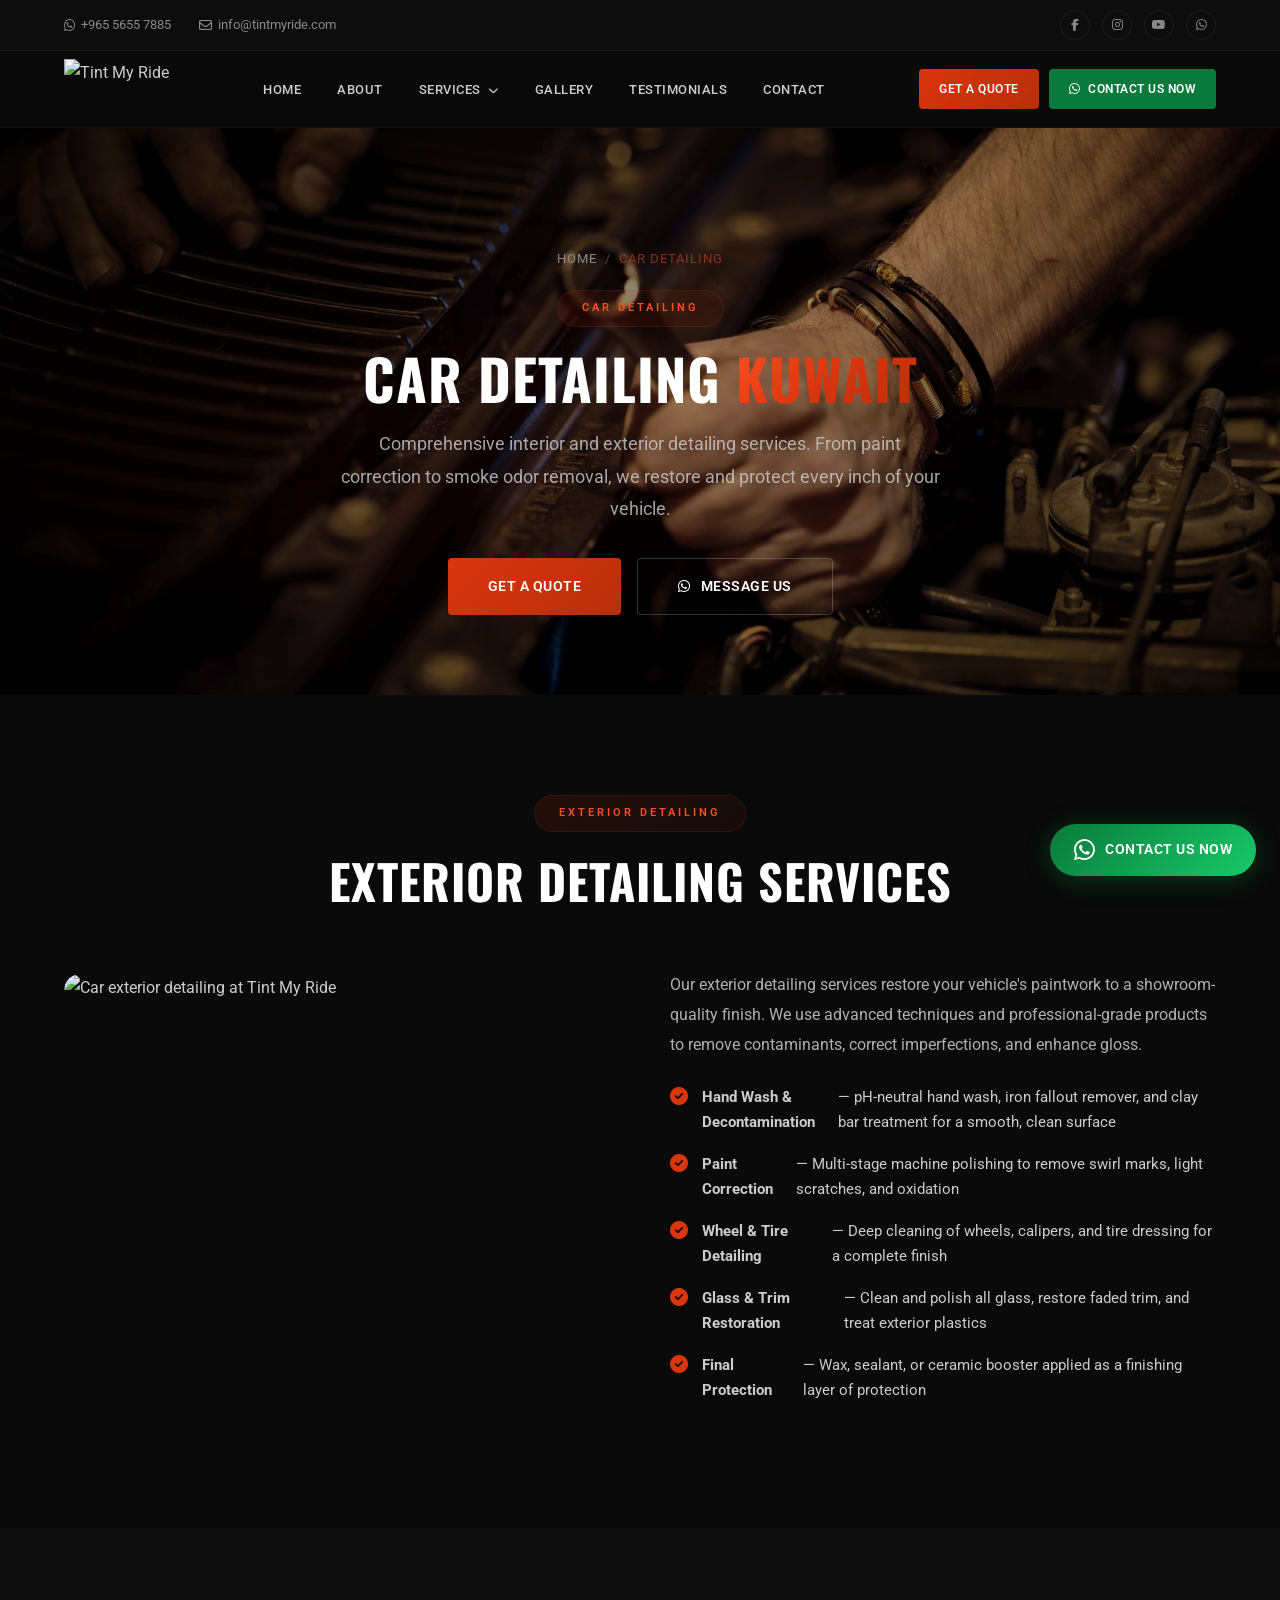
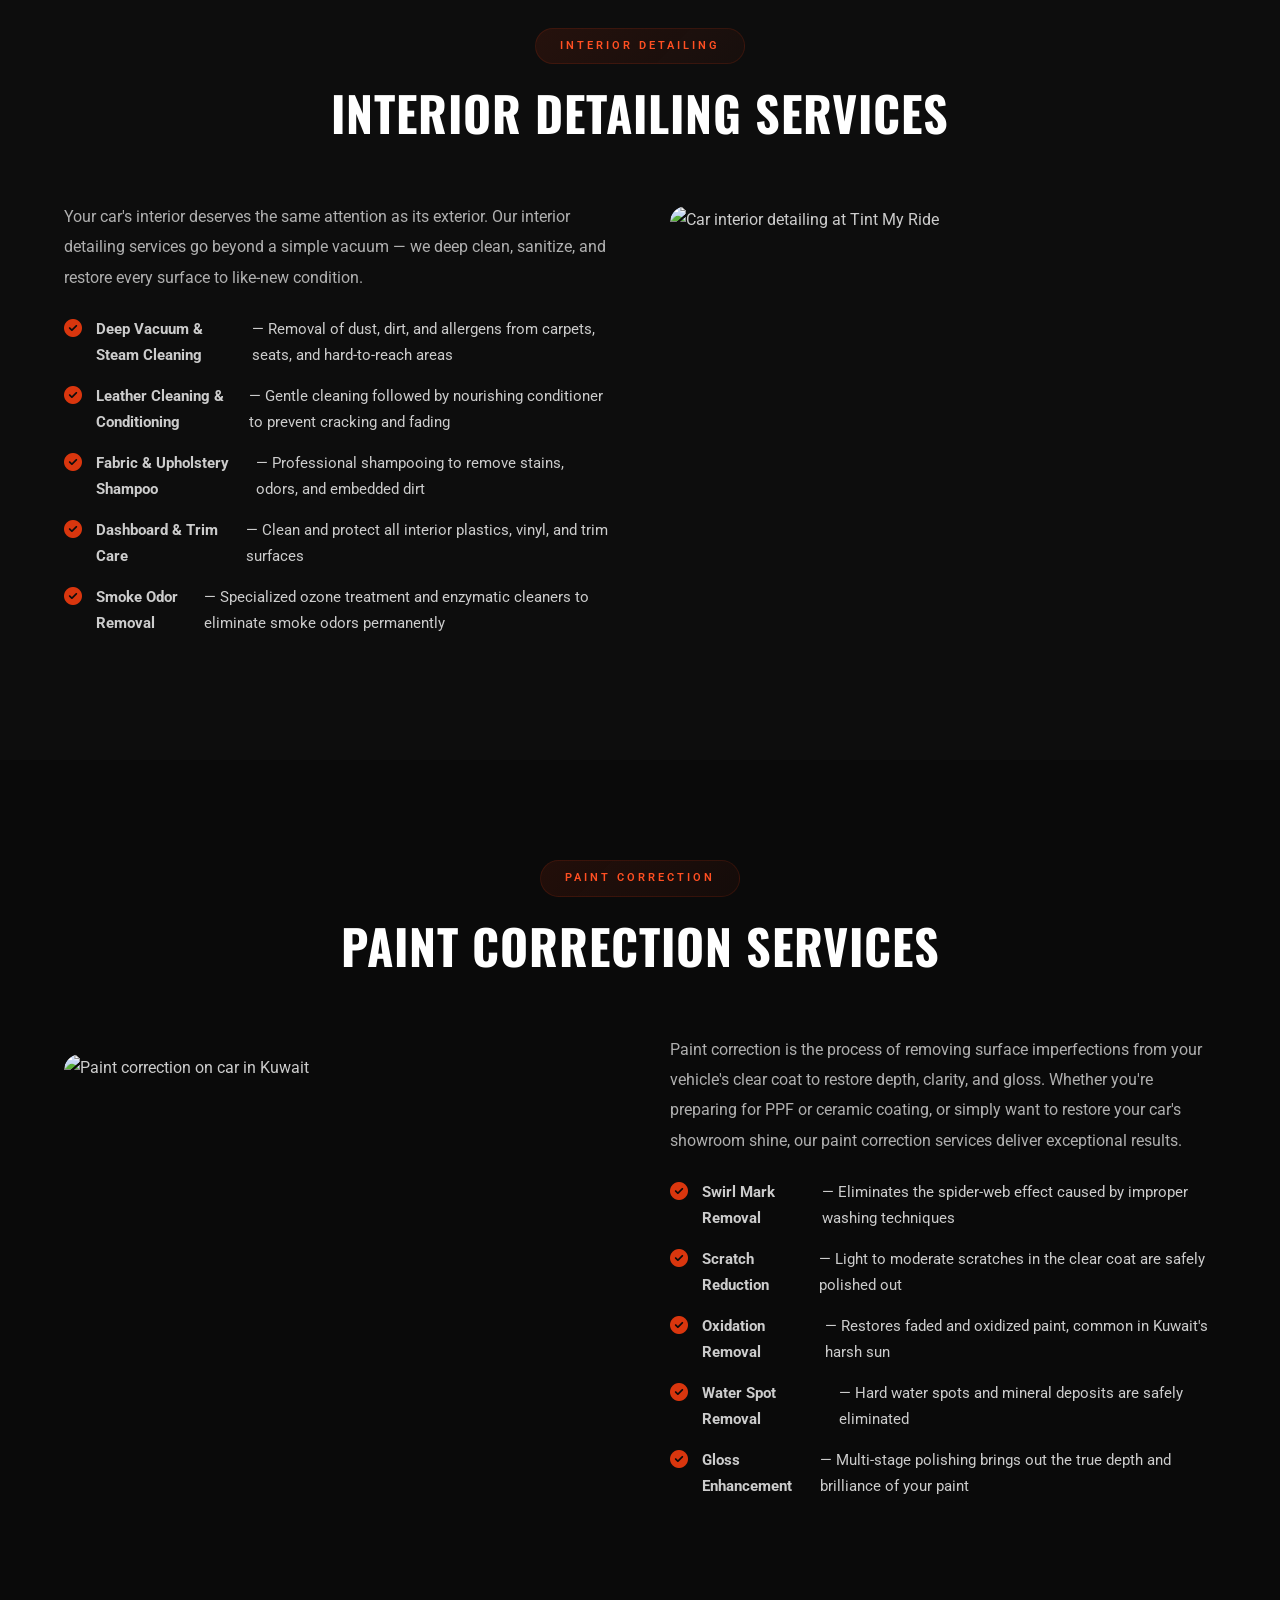
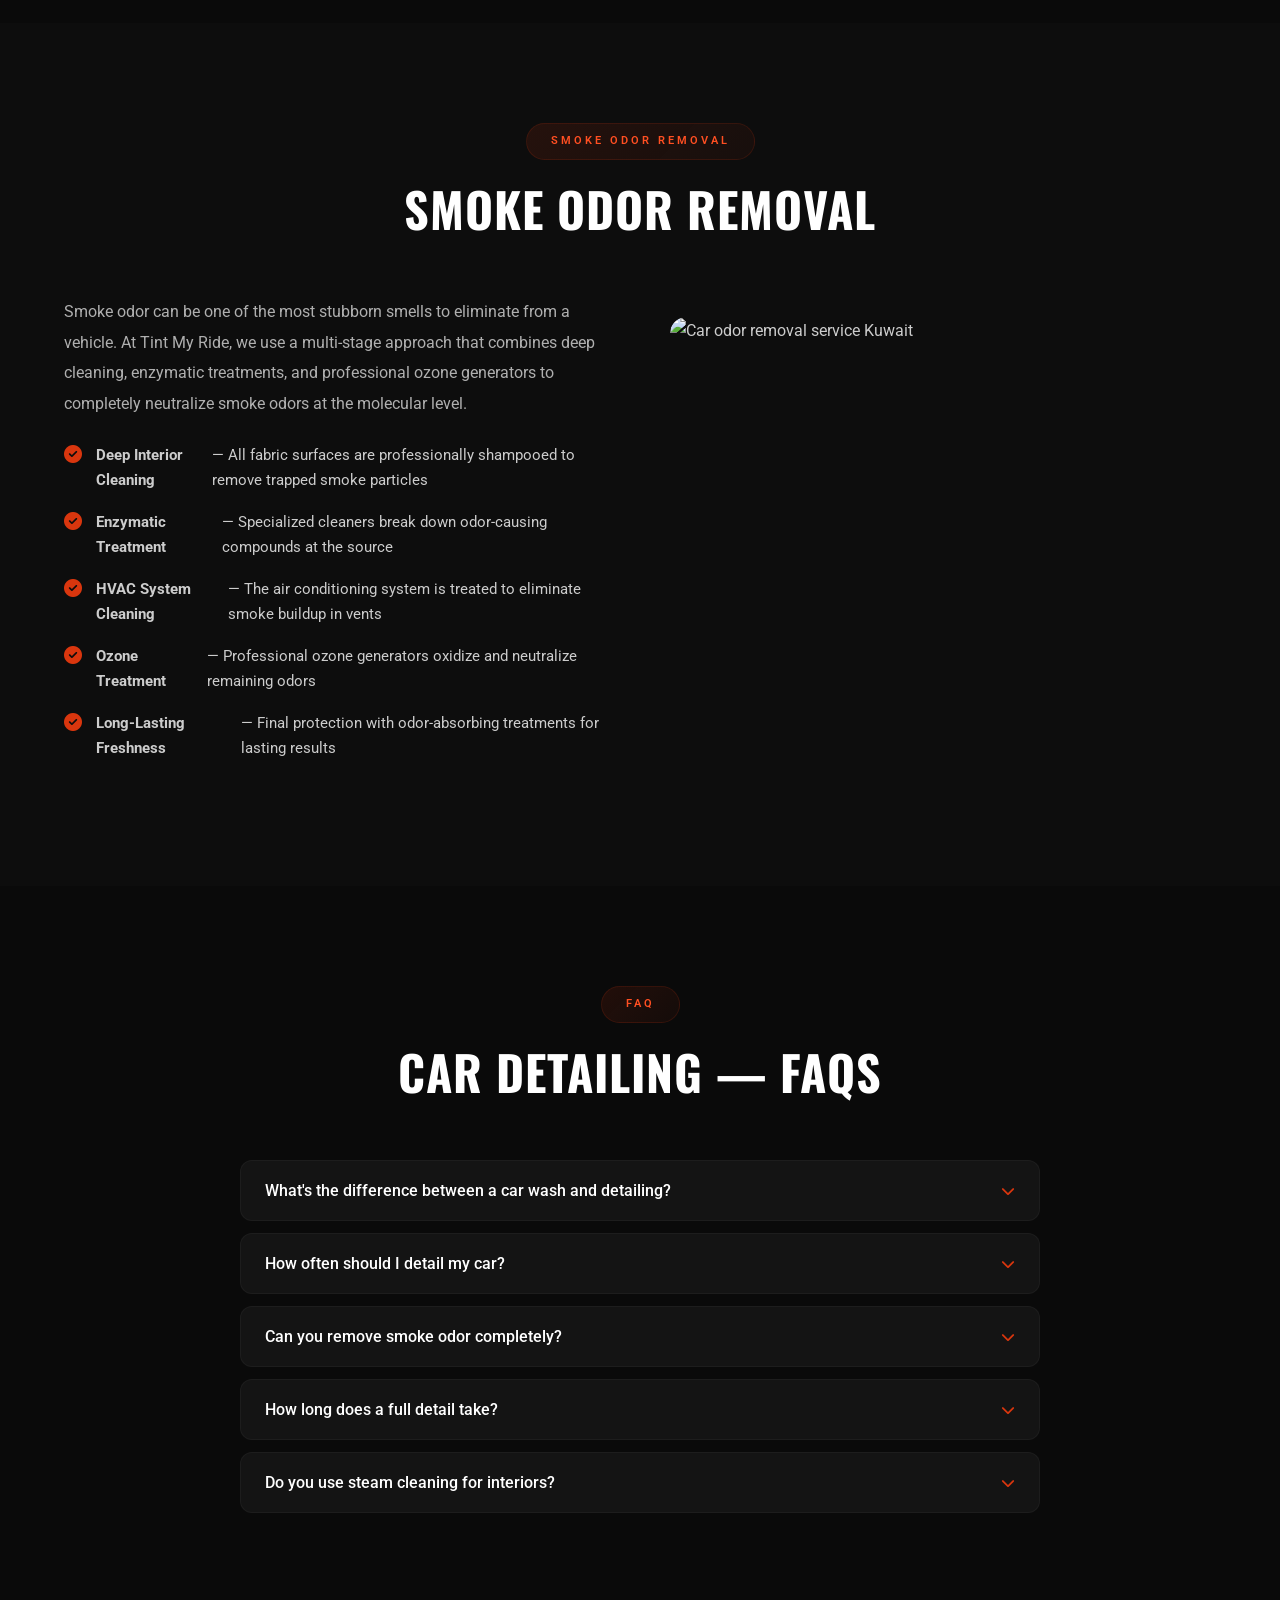
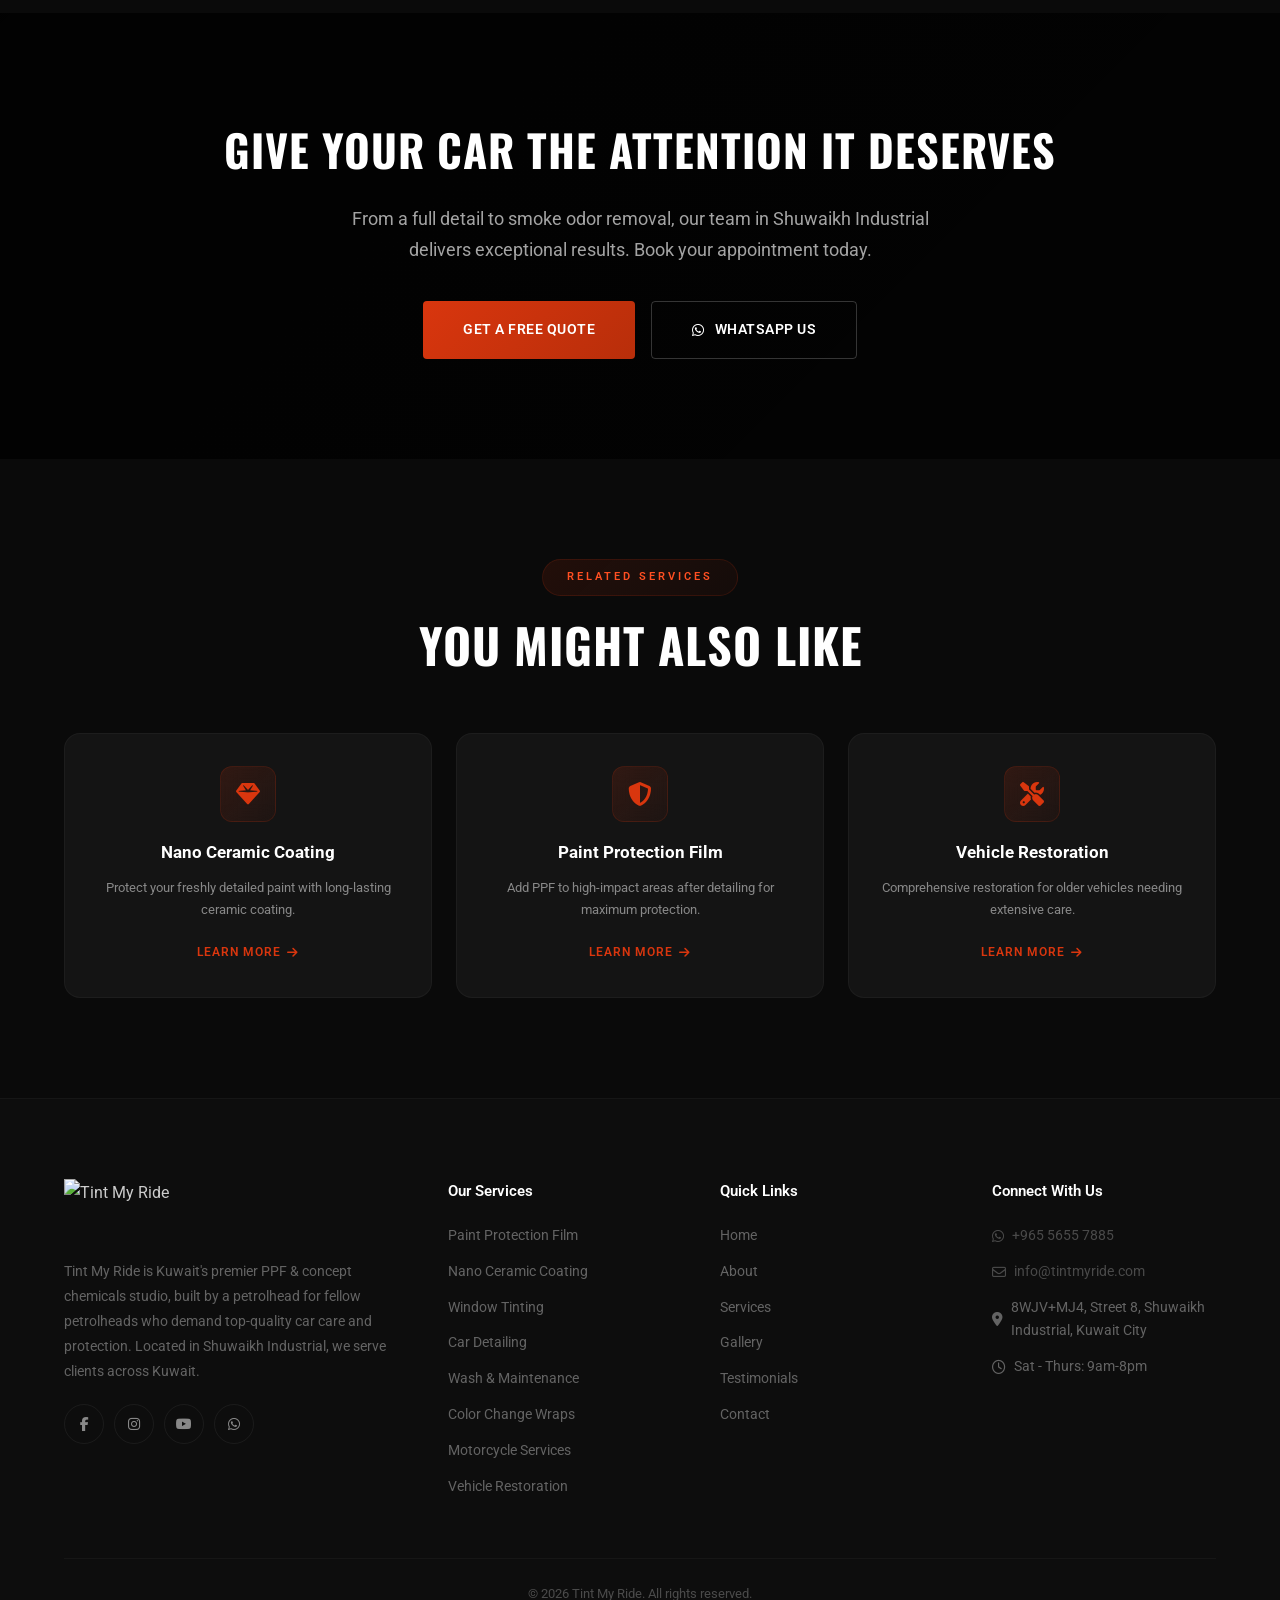
==== commit a838dd4d: "Rebrand to Tint My Ride - updated name, phone, address, Dermaprotec Films, since 2015" ====
--- a/services/car-detailing.html
+++ b/services/car-detailing.html
@@ -3,8 +3,8 @@
 <head>
   <meta charset="UTF-8">
   <meta name="viewport" content="width=device-width, initial-scale=1.0">
-  <title>Car Detailing Kuwait | Legend PPF &amp; Concept Chemicals</title>
-  <meta name="description" content="Premium Car Detailing in Kuwait by Legend PPF &amp; Concept Chemicals. Interior detailing, exterior detailing, paint correction, smoke odor removal, and full car care services.">
+  <title>Car Detailing Kuwait | Tint My Ride</title>
+  <meta name="description" content="Premium Car Detailing in Kuwait by Tint My Ride. Interior detailing, exterior detailing, paint correction, smoke odor removal, and full car care services.">
   <meta name="keywords" content="Car Detailing Kuwait, Auto Detailing Kuwait, Car Interior Detailing Kuwait, Car Exterior Detailing Kuwait, Smoke Odor Removal Kuwait, Paint Correction Kuwait, Car Cleaning Kuwait">
   <link rel="preconnect" href="https://fonts.googleapis.com">
   <link rel="preconnect" href="https://fonts.gstatic.com" crossorigin>
@@ -18,14 +18,14 @@
   <div class="top-bar">
     <div class="container top-bar-inner">
       <div class="top-bar-contact">
-        <a href="https://wa.me/96556557885"><i class="fab fa-whatsapp"></i> +965 5655 7885</a>
-        <a href="mailto:info@legendppf.com"><i class="far fa-envelope"></i> info@legendppf.com</a>
+        <a href="https://wa.me/96594963434"><i class="fab fa-whatsapp"></i> +965 5655 7885</a>
+        <a href="mailto:info@tintmyride.com"><i class="far fa-envelope"></i> info@tintmyride.com</a>
       </div>
       <div class="top-bar-social">
         <a href="#"><i class="fab fa-facebook-f"></i></a>
         <a href="#"><i class="fab fa-instagram"></i></a>
         <a href="#"><i class="fab fa-youtube"></i></a>
-        <a href="https://wa.me/96556557885"><i class="fab fa-whatsapp"></i></a>
+        <a href="https://wa.me/96594963434"><i class="fab fa-whatsapp"></i></a>
       </div>
     </div>
   </div>
@@ -33,7 +33,7 @@
   <nav class="navbar" id="navbar">
     <div class="container nav-inner">
       <a href="../index.html" class="logo">
-        <img src="../images/Logo.jpg" alt="Legend PPF &amp; Concept Chemicals">
+        <img src="../images/Logo.jpg" alt="Tint My Ride">
       </a>
       <ul class="nav-links" id="navLinks">
         <li><a href="../index.html">Home</a></li>
@@ -57,7 +57,7 @@
       </ul>
       <div class="nav-actions">
         <a href="../index.html#contact" class="btn btn-primary btn-sm">Get a Quote</a>
-        <a href="https://wa.me/96556557885" class="btn-whatsapp-nav"><i class="fab fa-whatsapp"></i> <span class="nav-whatsapp-text">Contact Us Now</span></a>
+        <a href="https://wa.me/96594963434" class="btn-whatsapp-nav"><i class="fab fa-whatsapp"></i> <span class="nav-whatsapp-text">Contact Us Now</span></a>
         <button class="hamburger" id="hamburger" aria-label="Menu">
           <span></span><span></span><span></span>
         </button>
@@ -79,7 +79,7 @@
       <p>Comprehensive interior and exterior detailing services. From paint correction to smoke odor removal, we restore and protect every inch of your vehicle.</p>
       <div class="page-hero-actions">
         <a href="../index.html#contact" class="btn btn-primary btn-lg">Get a Quote</a>
-        <a href="https://wa.me/96556557885" class="btn btn-outline btn-lg"><i class="fab fa-whatsapp"></i> Message Us</a>
+        <a href="https://wa.me/96594963434" class="btn btn-outline btn-lg"><i class="fab fa-whatsapp"></i> Message Us</a>
       </div>
     </div>
   </section>
@@ -93,7 +93,7 @@
       </div>
       <div class="content-grid">
         <div class="content-image">
-          <img src="https://images.unsplash.com/photo-1583121274602-3e2820c69888?w=800&q=80" alt="Car exterior detailing at Legend PPF &amp; Concept Chemicals" loading="lazy">
+          <img src="https://images.unsplash.com/photo-1583121274602-3e2820c69888?w=800&q=80" alt="Car exterior detailing at Tint My Ride" loading="lazy">
         </div>
         <div class="content-text">
           <p>Our exterior detailing services restore your vehicle's paintwork to a showroom-quality finish. We use advanced techniques and professional-grade products to remove contaminants, correct imperfections, and enhance gloss.</p>
@@ -118,7 +118,7 @@
       </div>
       <div class="content-grid reverse">
         <div class="content-image">
-          <img src="https://images.unsplash.com/photo-1619642751034-765dfdf7c58e?w=800&q=80" alt="Car interior detailing at Legend PPF &amp; Concept Chemicals" loading="lazy">
+          <img src="https://images.unsplash.com/photo-1619642751034-765dfdf7c58e?w=800&q=80" alt="Car interior detailing at Tint My Ride" loading="lazy">
         </div>
         <div class="content-text">
           <p>Your car's interior deserves the same attention as its exterior. Our interior detailing services go beyond a simple vacuum — we deep clean, sanitize, and restore every surface to like-new condition.</p>
@@ -171,7 +171,7 @@
           <img src="https://images.unsplash.com/photo-1607860108855-64acf2078ed9?w=800&q=80" alt="Car odor removal service Kuwait" loading="lazy">
         </div>
         <div class="content-text">
-          <p>Smoke odor can be one of the most stubborn smells to eliminate from a vehicle. At Legend PPF &amp; Concept Chemicals, we use a multi-stage approach that combines deep cleaning, enzymatic treatments, and professional ozone generators to completely neutralize smoke odors at the molecular level.</p>
+          <p>Smoke odor can be one of the most stubborn smells to eliminate from a vehicle. At Tint My Ride, we use a multi-stage approach that combines deep cleaning, enzymatic treatments, and professional ozone generators to completely neutralize smoke odors at the molecular level.</p>
           <ul class="benefits-list">
             <li><i class="fas fa-check-circle"></i> <strong>Deep Interior Cleaning</strong> — All fabric surfaces are professionally shampooed to remove trapped smoke particles</li>
             <li><i class="fas fa-check-circle"></i> <strong>Enzymatic Treatment</strong> — Specialized cleaners break down odor-causing compounds at the source</li>
@@ -222,7 +222,7 @@
       <p>From a full detail to smoke odor removal, our team in Shuwaikh Industrial delivers exceptional results. Book your appointment today.</p>
       <div class="cta-actions">
         <a href="../index.html#contact" class="btn btn-primary btn-lg">Get a Free Quote</a>
-        <a href="https://wa.me/96556557885" class="btn btn-outline btn-lg"><i class="fab fa-whatsapp"></i> WhatsApp Us</a>
+        <a href="https://wa.me/96594963434" class="btn btn-outline btn-lg"><i class="fab fa-whatsapp"></i> WhatsApp Us</a>
       </div>
     </div>
   </section>
@@ -261,14 +261,14 @@
       <div class="footer-grid">
         <div class="footer-brand">
           <a href="../index.html" class="logo">
-            <img src="../images/Logo.jpg" alt="Legend PPF &amp; Concept Chemicals">
+            <img src="../images/Logo.jpg" alt="Tint My Ride">
           </a>
-          <p>Legend PPF &amp; Concept Chemicals is Kuwait's premier PPF &amp; concept chemicals studio, built by a petrolhead for fellow petrolheads who demand top-quality car care and protection. Located in Shuwaikh Industrial, we serve clients across Kuwait.</p>
+          <p>Tint My Ride is Kuwait's premier PPF &amp; concept chemicals studio, built by a petrolhead for fellow petrolheads who demand top-quality car care and protection. Located in Shuwaikh Industrial, we serve clients across Kuwait.</p>
           <div class="footer-social">
             <a href="#"><i class="fab fa-facebook-f"></i></a>
             <a href="#"><i class="fab fa-instagram"></i></a>
             <a href="#"><i class="fab fa-youtube"></i></a>
-            <a href="https://wa.me/96556557885"><i class="fab fa-whatsapp"></i></a>
+            <a href="https://wa.me/96594963434"><i class="fab fa-whatsapp"></i></a>
           </div>
         </div>
         <div class="footer-links">
@@ -298,20 +298,20 @@
         <div class="footer-contact">
           <h4>Connect With Us</h4>
           <ul>
-            <li><a href="https://wa.me/96556557885"><i class="fab fa-whatsapp"></i> +965 5655 7885</a></li>
-            <li><a href="mailto:info@legendppf.com"><i class="far fa-envelope"></i> info@legendppf.com</a></li>
+            <li><a href="https://wa.me/96594963434"><i class="fab fa-whatsapp"></i> +965 5655 7885</a></li>
+            <li><a href="mailto:info@tintmyride.com"><i class="far fa-envelope"></i> info@tintmyride.com</a></li>
             <li><i class="fas fa-map-marker-alt"></i> 8WJV+MJ4, Street 8, Shuwaikh Industrial, Kuwait City</li>
             <li><i class="far fa-clock"></i> Sat - Thurs: 9am-8pm</li>
           </ul>
         </div>
       </div>
       <div class="footer-bottom">
-        <p>&copy; 2026 Legend PPF &amp; Concept Chemicals. All rights reserved.</p>
+        <p>&copy; 2026 Tint My Ride. All rights reserved.</p>
       </div>
     </div>
   </footer>
 
-  <a href="https://wa.me/96556557885" class="whatsapp-float" target="_blank" rel="noopener noreferrer" aria-label="Contact us on WhatsApp">
+  <a href="https://wa.me/96594963434" class="whatsapp-float" target="_blank" rel="noopener noreferrer" aria-label="Contact us on WhatsApp">
     <i class="fab fa-whatsapp"></i>
     <span>Contact Us Now</span>
   </a>
--- a/style.css
+++ b/style.css
@@ -3,10 +3,10 @@
   --dark: #0d0d0d;
   --dark-2: #141414;
   --dark-3: #1c1c1c;
-  --primary: @PRIMARY_COLOR@;              /* #d9360e */
-  --primary-dark: @PRIMARY_COLOR_DARK@;    /* #b82e0a */
-  --primary-light: @PRIMARY_COLOR_LIGHT@;  /* #ff4f22 */
-  --primary-glow: @PRIMARY_COLOR_GLOW@;    /* rgba(217, 54, 14, 0.15) */
+  --primary: #d9360e;
+  --primary-dark: #b82e0a;
+  --primary-light: #ff4f22;
+  --primary-glow: rgba(217, 54, 14, 0.15);
   --whatsapp: #0a7a3c;
   --whatsapp-light: #18c969;
   --white: #ffffff;
--- a/services/services.css
+++ b/services/services.css
@@ -3,10 +3,10 @@
   --dark: #0d0d0d;
   --dark-2: #141414;
   --dark-3: #1c1c1c;
-  --primary: @PRIMARY_COLOR@;              /* #d9360e */
-  --primary-dark: @PRIMARY_COLOR_DARK@;    /* #b82e0a */
-  --primary-light: @PRIMARY_COLOR_LIGHT@;  /* #ff4f22 */
-  --primary-glow: @PRIMARY_COLOR_GLOW@;    /* rgba(217, 54, 14, 0.15) */
+  --primary: #d9360e;
+  --primary-dark: #b82e0a;
+  --primary-light: #ff4f22;
+  --primary-glow: rgba(217, 54, 14, 0.15);
   --whatsapp: #0a7a3c;
   --whatsapp-light: #18c969;
   --white: #ffffff;
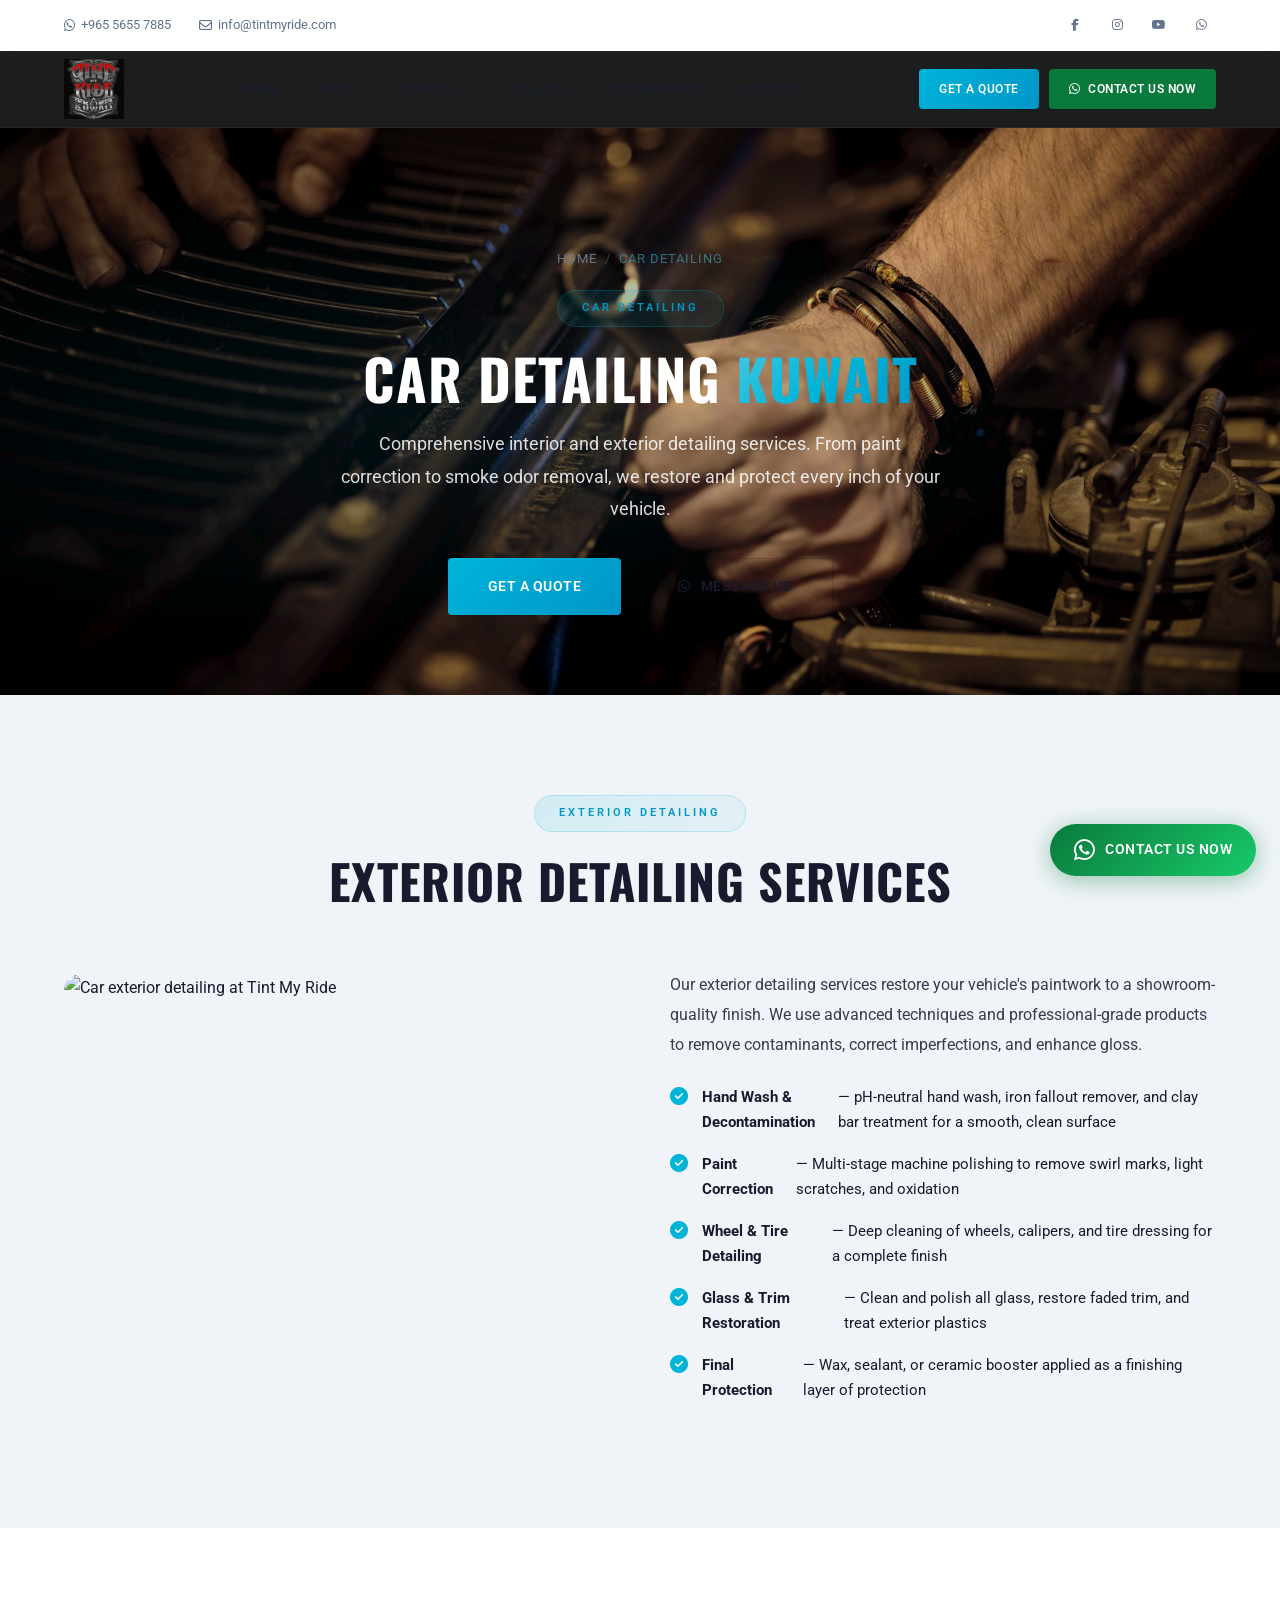
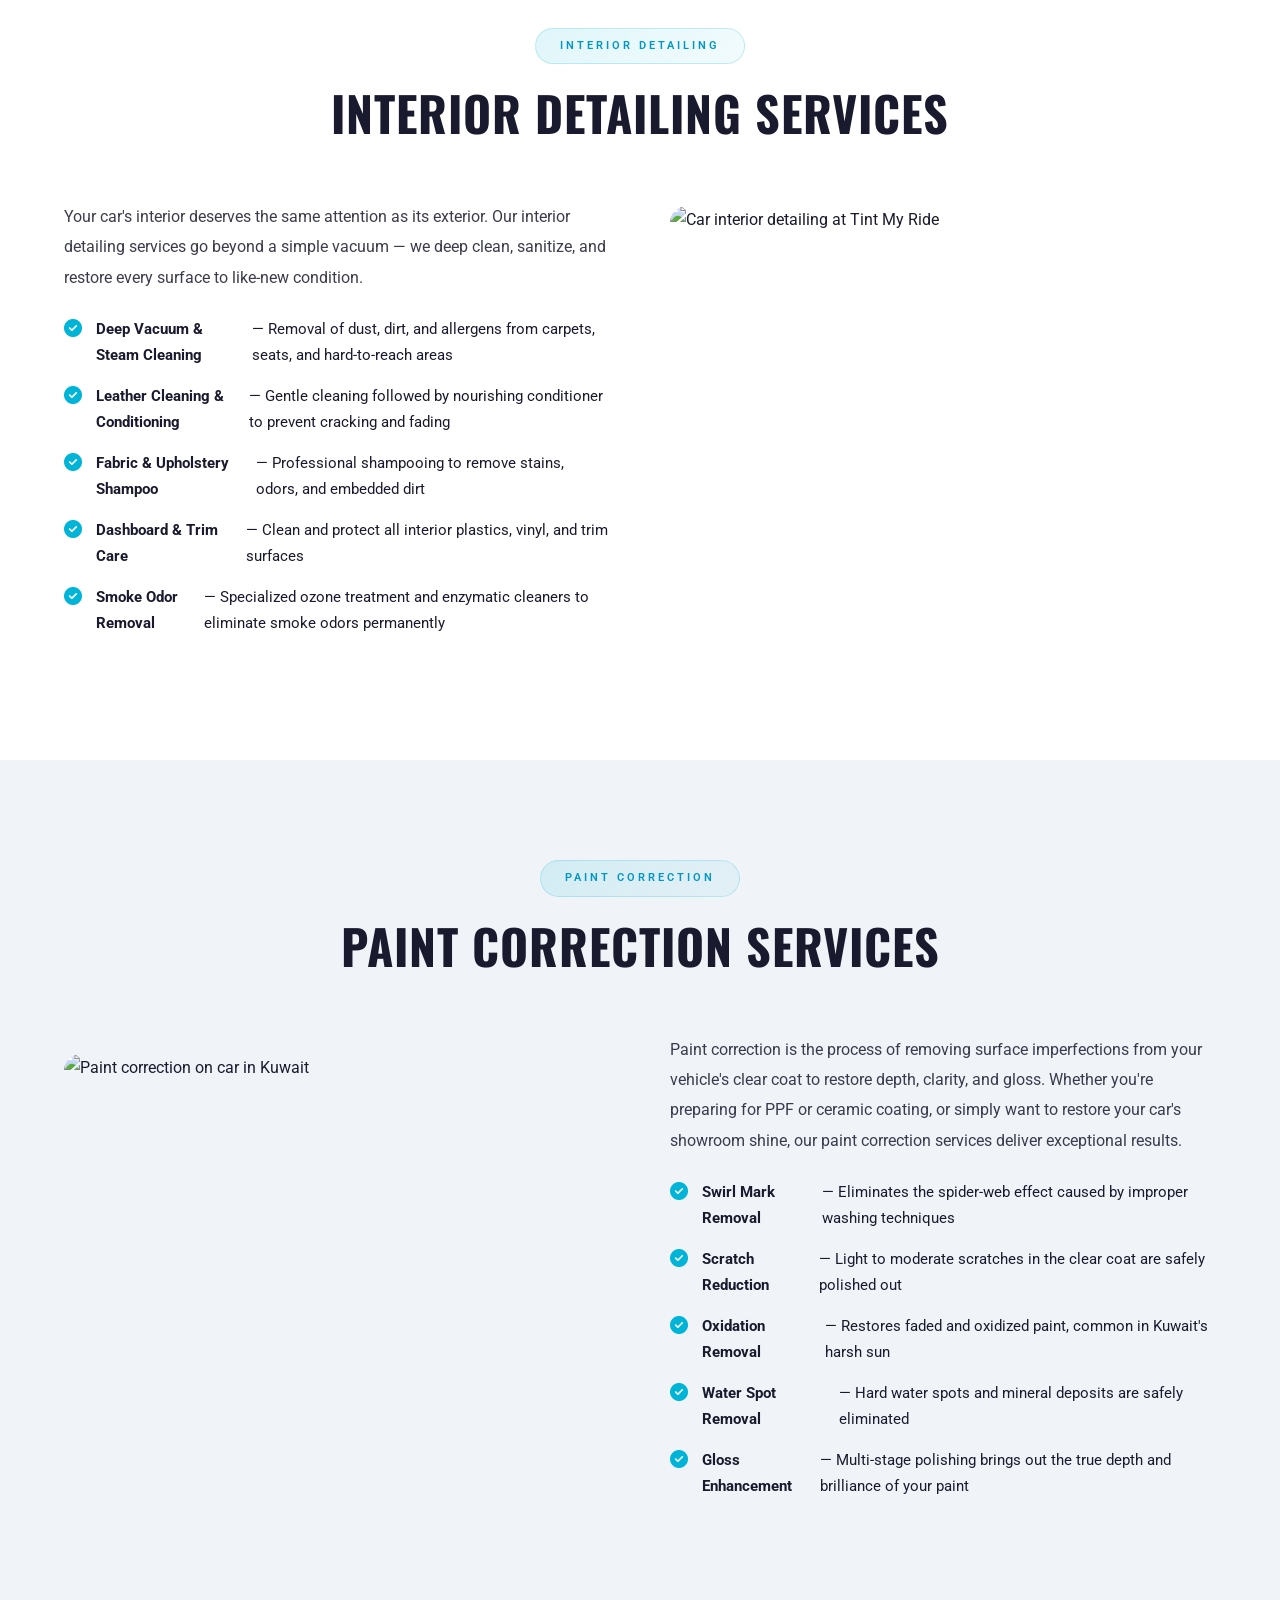
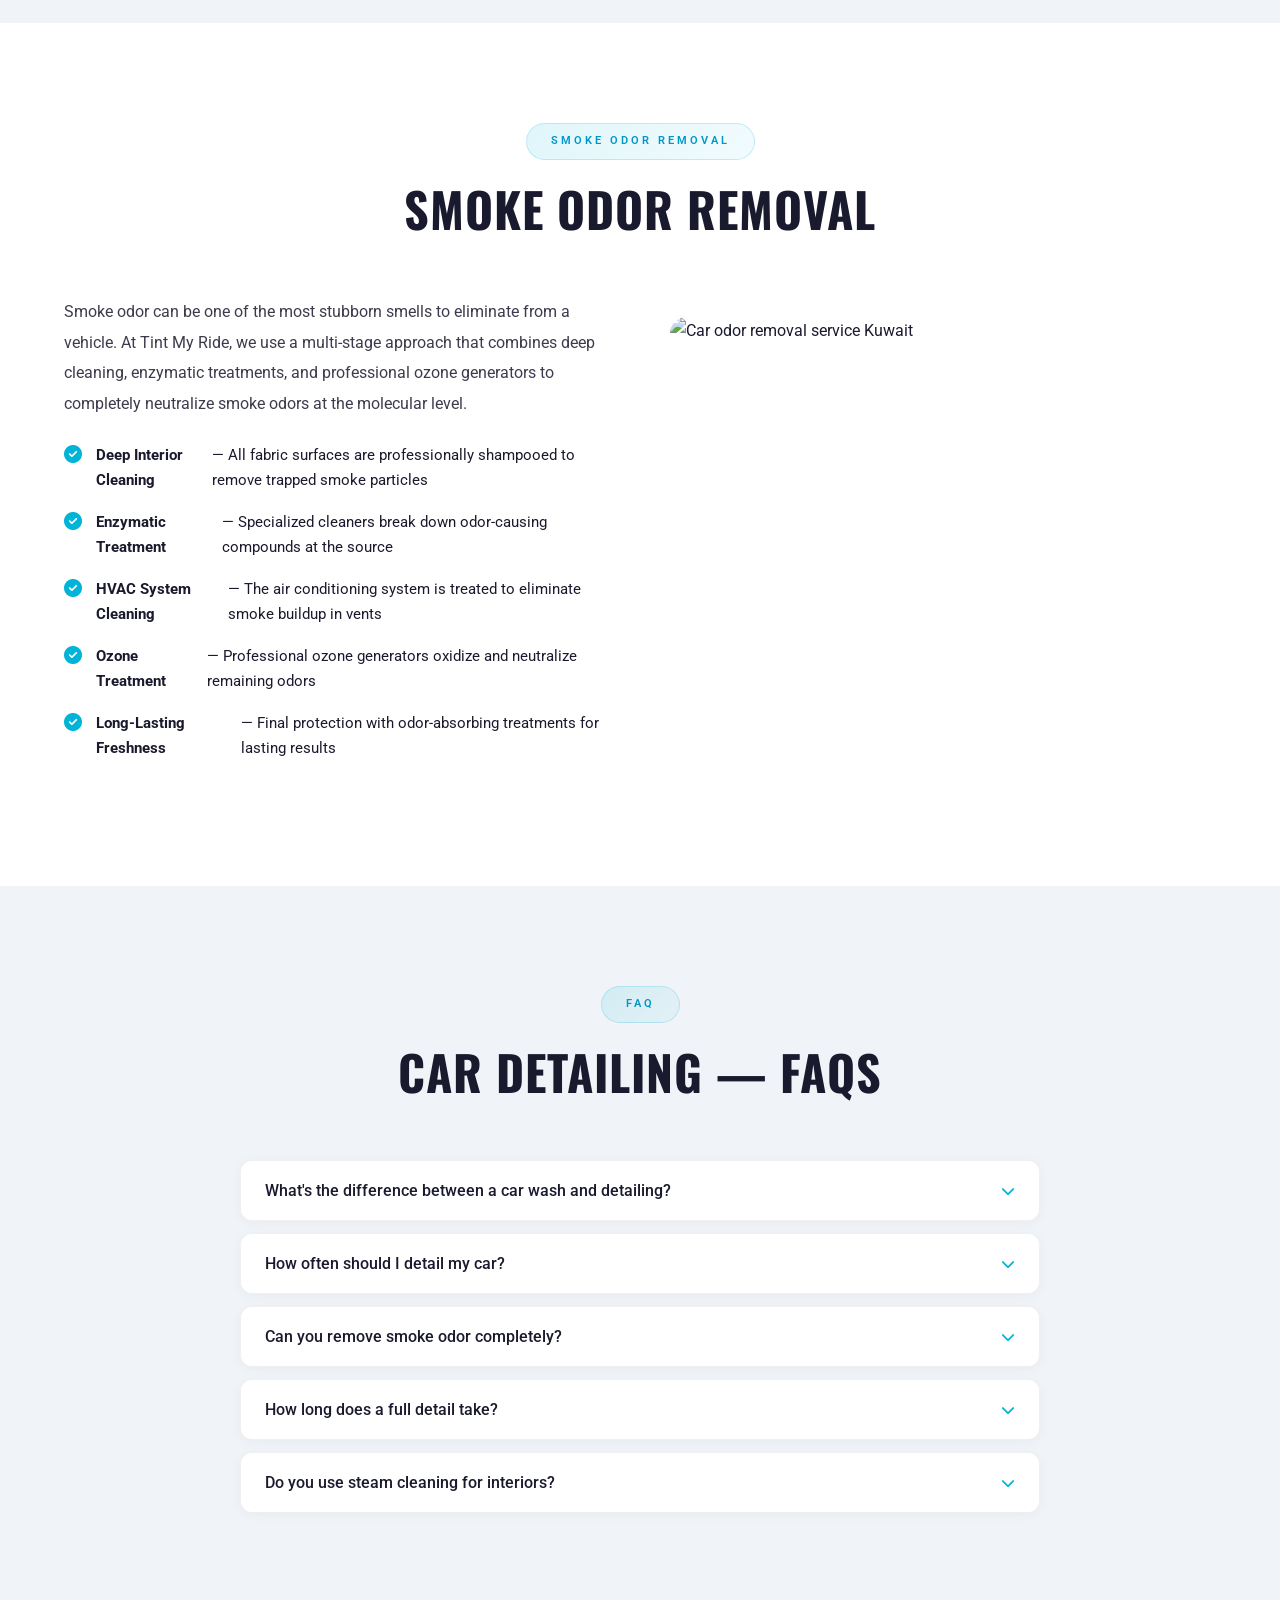
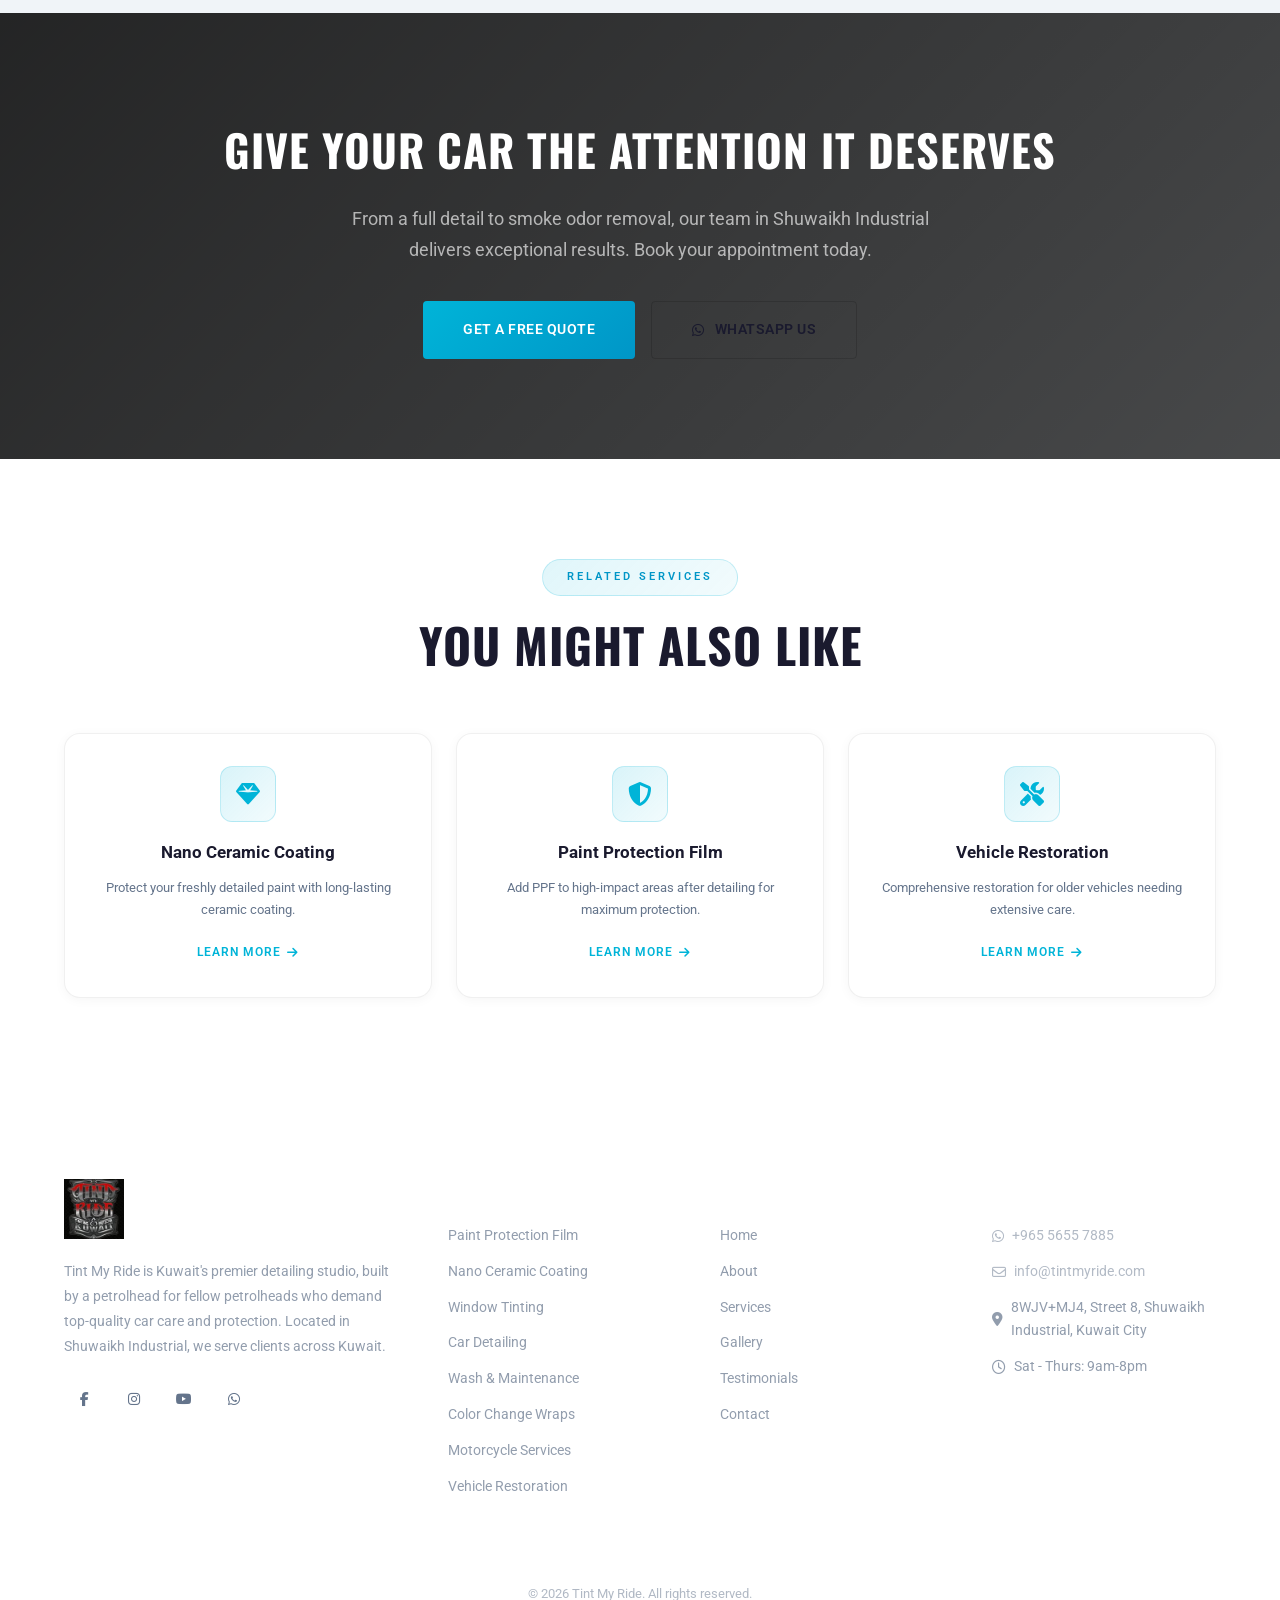
==== commit 1bc93154: "Remove all Chemical Concepts/concept chemicals references across site" ====
--- a/services/car-detailing.html
+++ b/services/car-detailing.html
@@ -263,7 +263,7 @@
           <a href="../index.html" class="logo">
             <img src="../images/Logo.jpg" alt="Tint My Ride">
           </a>
-          <p>Tint My Ride is Kuwait's premier PPF &amp; concept chemicals studio, built by a petrolhead for fellow petrolheads who demand top-quality car care and protection. Located in Shuwaikh Industrial, we serve clients across Kuwait.</p>
+          <p>Tint My Ride is Kuwait's premier detailing studio, built by a petrolhead for fellow petrolheads who demand top-quality car care and protection. Located in Shuwaikh Industrial, we serve clients across Kuwait.</p>
           <div class="footer-social">
             <a href="#"><i class="fab fa-facebook-f"></i></a>
             <a href="#"><i class="fab fa-instagram"></i></a>
--- a/services/services.css
+++ b/services/services.css
@@ -1,17 +1,17 @@
 :root {
-  --black: #0a0a0a;
-  --dark: #0d0d0d;
-  --dark-2: #141414;
-  --dark-3: #1c1c1c;
-  --primary: #d9360e;
-  --primary-dark: #b82e0a;
-  --primary-light: #ff4f22;
-  --primary-glow: rgba(217, 54, 14, 0.15);
+  --black: #f0f4f8;
+  --dark: #ffffff;
+  --dark-2: #f8fafc;
+  --dark-3: #e2e8f0;
+  --primary: #00B4D8;
+  --primary-dark: #0096C7;
+  --primary-light: #48CAE4;
+  --primary-glow: rgba(0, 180, 216, 0.25);
   --whatsapp: #0a7a3c;
   --whatsapp-light: #18c969;
   --white: #ffffff;
-  --text: #cccccc;
-  --text-muted: #888888;
+  --text: #1a1a2e;
+  --text-muted: #64748b;
   --transition: all 0.4s cubic-bezier(0.25, 0.46, 0.45, 0.94);
 }
 
@@ -23,6 +23,7 @@
   background: var(--black);
   color: var(--text);
   overflow-x: hidden;
+  -webkit-font-smoothing: antialiased;
   line-height: 1.7;
   -webkit-font-smoothing: antialiased;
 }
@@ -73,14 +74,14 @@
 
 .btn-outline {
   background: transparent;
-  color: var(--white);
-  border: 1.5px solid rgba(255,255,255,0.2);
+  color: var(--text);
+  border: 1.5px solid rgba(0,0,0,0.15);
 }
 
 .btn-outline:hover {
   border-color: var(--primary);
   color: var(--primary);
-  background: rgba(217, 54, 14, 0.05);
+  background: rgba(0, 180, 216, 0.05);
 }
 
 .btn-whatsapp {
@@ -101,8 +102,8 @@
 
 .section-badge {
   display: inline-block;
-  background: linear-gradient(135deg, rgba(217, 54, 14, 0.12), rgba(217, 54, 14, 0.05));
-  color: var(--primary-light);
+  background: linear-gradient(135deg, rgba(0, 180, 216, 0.12), rgba(0, 180, 216, 0.05));
+  color: var(--primary-dark);
   padding: 8px 24px;
   border-radius: 50px;
   font-size: 11px;
@@ -110,13 +111,13 @@
   letter-spacing: 3px;
   margin-bottom: 20px;
   text-transform: uppercase;
-  border: 1px solid rgba(217, 54, 14, 0.15);
+  border: 1px solid rgba(0, 180, 216, 0.2);
 }
 
 .section-header h2 {
   font-family: 'Oswald', sans-serif;
   font-size: 48px;
-  color: var(--white);
+  color: var(--text);
   margin-bottom: 16px;
   line-height: 1.2;
   text-transform: uppercase;
@@ -146,8 +147,8 @@
   position: absolute;
   inset: 0;
   background:
-    linear-gradient(135deg, rgba(0,0,0,0.85) 0%, rgba(0,0,0,0.4) 50%, rgba(0,0,0,0.7) 100%),
-    radial-gradient(ellipse at 30% 50%, rgba(217, 54, 14, 0.08) 0%, transparent 60%);
+    linear-gradient(135deg, rgba(0,0,0,0.6) 0%, rgba(0,0,0,0.2) 50%, rgba(0,0,0,0.5) 100%),
+    radial-gradient(ellipse at 30% 50%, rgba(0, 180, 216, 0.12) 0%, transparent 60%);
   z-index: 1;
 }
 
@@ -182,8 +183,8 @@
 
 .page-hero-content p {
   font-size: 18px;
-  color: var(--text);
-  opacity: 0.8;
+  color: var(--white);
+  opacity: 0.85;
   max-width: 600px;
   margin: 0 auto 32px;
   line-height: 1.8;
@@ -229,6 +230,10 @@
 
 .content-section:nth-child(even) {
   background: var(--black);
+}
+
+.content-section:last-of-type {
+  background: var(--dark);
 }
 
 .content-grid {
@@ -261,7 +266,7 @@
 .content-text h3 {
   font-family: 'Oswald', sans-serif;
   font-size: 32px;
-  color: var(--white);
+  color: var(--text);
   margin-bottom: 20px;
   text-transform: uppercase;
 }
@@ -303,24 +308,26 @@
 }
 
 .process-step {
-  background: var(--dark-2);
-  border: 1px solid rgba(255,255,255,0.04);
+  background: var(--white);
+  border: 1px solid rgba(0,0,0,0.06);
   border-radius: 16px;
   padding: 36px 28px;
   text-align: center;
   transition: var(--transition);
+  box-shadow: 0 2px 12px rgba(0,0,0,0.04);
 }
 
 .process-step:hover {
-  border-color: rgba(217, 54, 14, 0.15);
+  border-color: rgba(0, 180, 216, 0.2);
   transform: translateY(-4px);
+  box-shadow: 0 12px 40px rgba(0, 180, 216, 0.08);
 }
 
 .process-step .step-number {
   width: 56px;
   height: 56px;
-  background: linear-gradient(135deg, rgba(217, 54, 14, 0.15), rgba(217, 54, 14, 0.05));
-  border: 1px solid rgba(217, 54, 14, 0.15);
+  background: linear-gradient(135deg, rgba(0, 180, 216, 0.15), rgba(0, 180, 216, 0.05));
+  border: 1px solid rgba(0, 180, 216, 0.2);
   border-radius: 50%;
   display: flex;
   align-items: center;
@@ -334,7 +341,7 @@
 
 .process-step h4 {
   font-size: 18px;
-  color: var(--white);
+  color: var(--text);
   margin-bottom: 12px;
 }
 
@@ -353,15 +360,16 @@
 }
 
 .faq-item {
-  background: var(--dark-2);
-  border: 1px solid rgba(255,255,255,0.04);
+  background: var(--white);
+  border: 1px solid rgba(0,0,0,0.06);
   border-radius: 12px;
   overflow: hidden;
   transition: var(--transition);
+  box-shadow: 0 2px 12px rgba(0,0,0,0.04);
 }
 
 .faq-item:hover {
-  border-color: rgba(217, 54, 14, 0.1);
+  border-color: rgba(0, 180, 216, 0.15);
 }
 
 .faq-question {
@@ -369,7 +377,7 @@
   padding: 20px 24px;
   background: none;
   border: none;
-  color: var(--white);
+  color: var(--text);
   font-family: 'Roboto', sans-serif;
   font-size: 16px;
   font-weight: 500;
@@ -437,8 +445,7 @@
 
 .cta-section p {
   font-size: 18px;
-  color: var(--text);
-  opacity: 0.8;
+  color: rgba(255,255,255,0.8);
   max-width: 600px;
   margin: 0 auto 36px;
 }
@@ -452,24 +459,26 @@
 }
 
 .related-card {
-  background: var(--dark-2);
-  border: 1px solid rgba(255,255,255,0.04);
+  background: var(--white);
+  border: 1px solid rgba(0,0,0,0.06);
   border-radius: 16px;
   padding: 32px 24px;
   text-align: center;
   transition: var(--transition);
+  box-shadow: 0 2px 12px rgba(0,0,0,0.04);
 }
 
 .related-card:hover {
-  border-color: rgba(217, 54, 14, 0.15);
+  border-color: rgba(0, 180, 216, 0.2);
   transform: translateY(-4px);
+  box-shadow: 0 12px 40px rgba(0, 180, 216, 0.08);
 }
 
 .related-card .service-icon {
   width: 56px;
   height: 56px;
-  background: linear-gradient(135deg, rgba(217, 54, 14, 0.15), rgba(217, 54, 14, 0.05));
-  border: 1px solid rgba(217, 54, 14, 0.15);
+  background: linear-gradient(135deg, rgba(0, 180, 216, 0.15), rgba(0, 180, 216, 0.05));
+  border: 1px solid rgba(0, 180, 216, 0.2);
   border-radius: 12px;
   display: flex;
   align-items: center;
@@ -481,7 +490,7 @@
 
 .related-card h4 {
   font-size: 17px;
-  color: var(--white);
+  color: var(--text);
   margin-bottom: 10px;
 }
 
